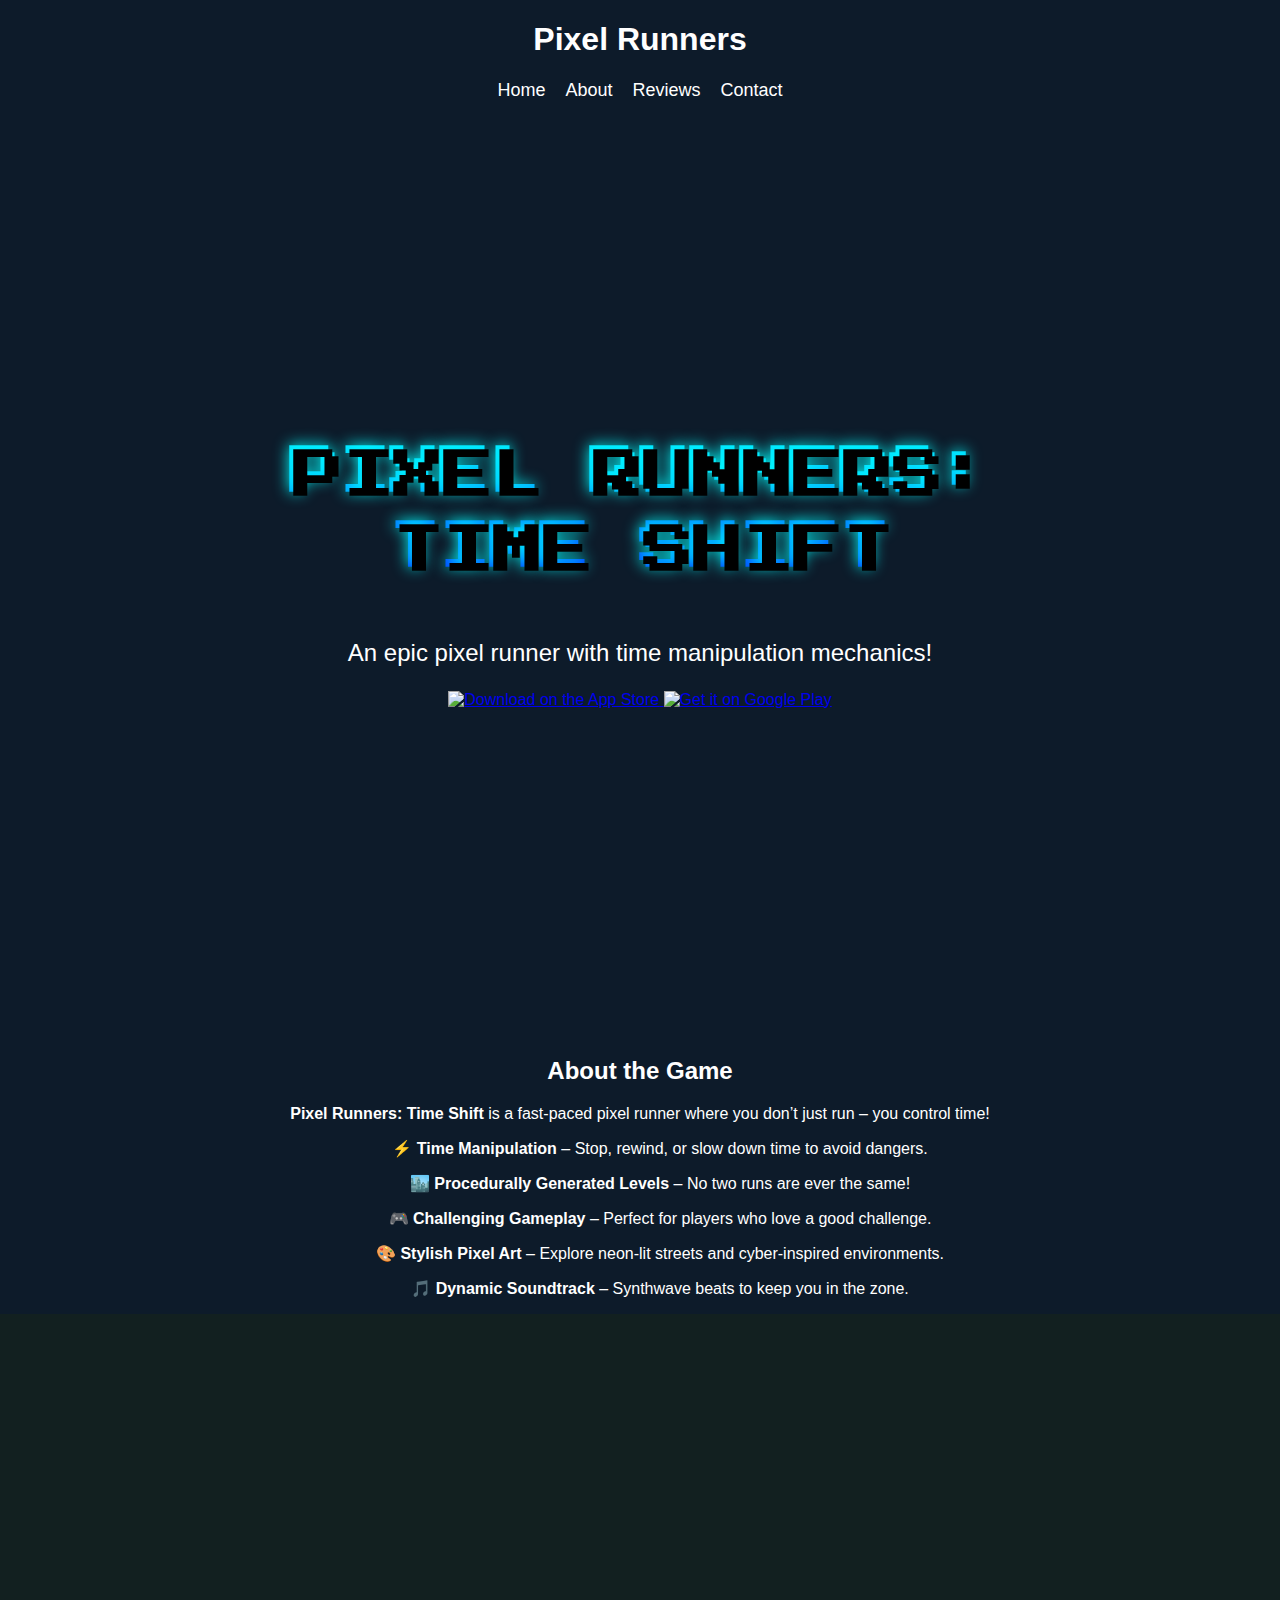
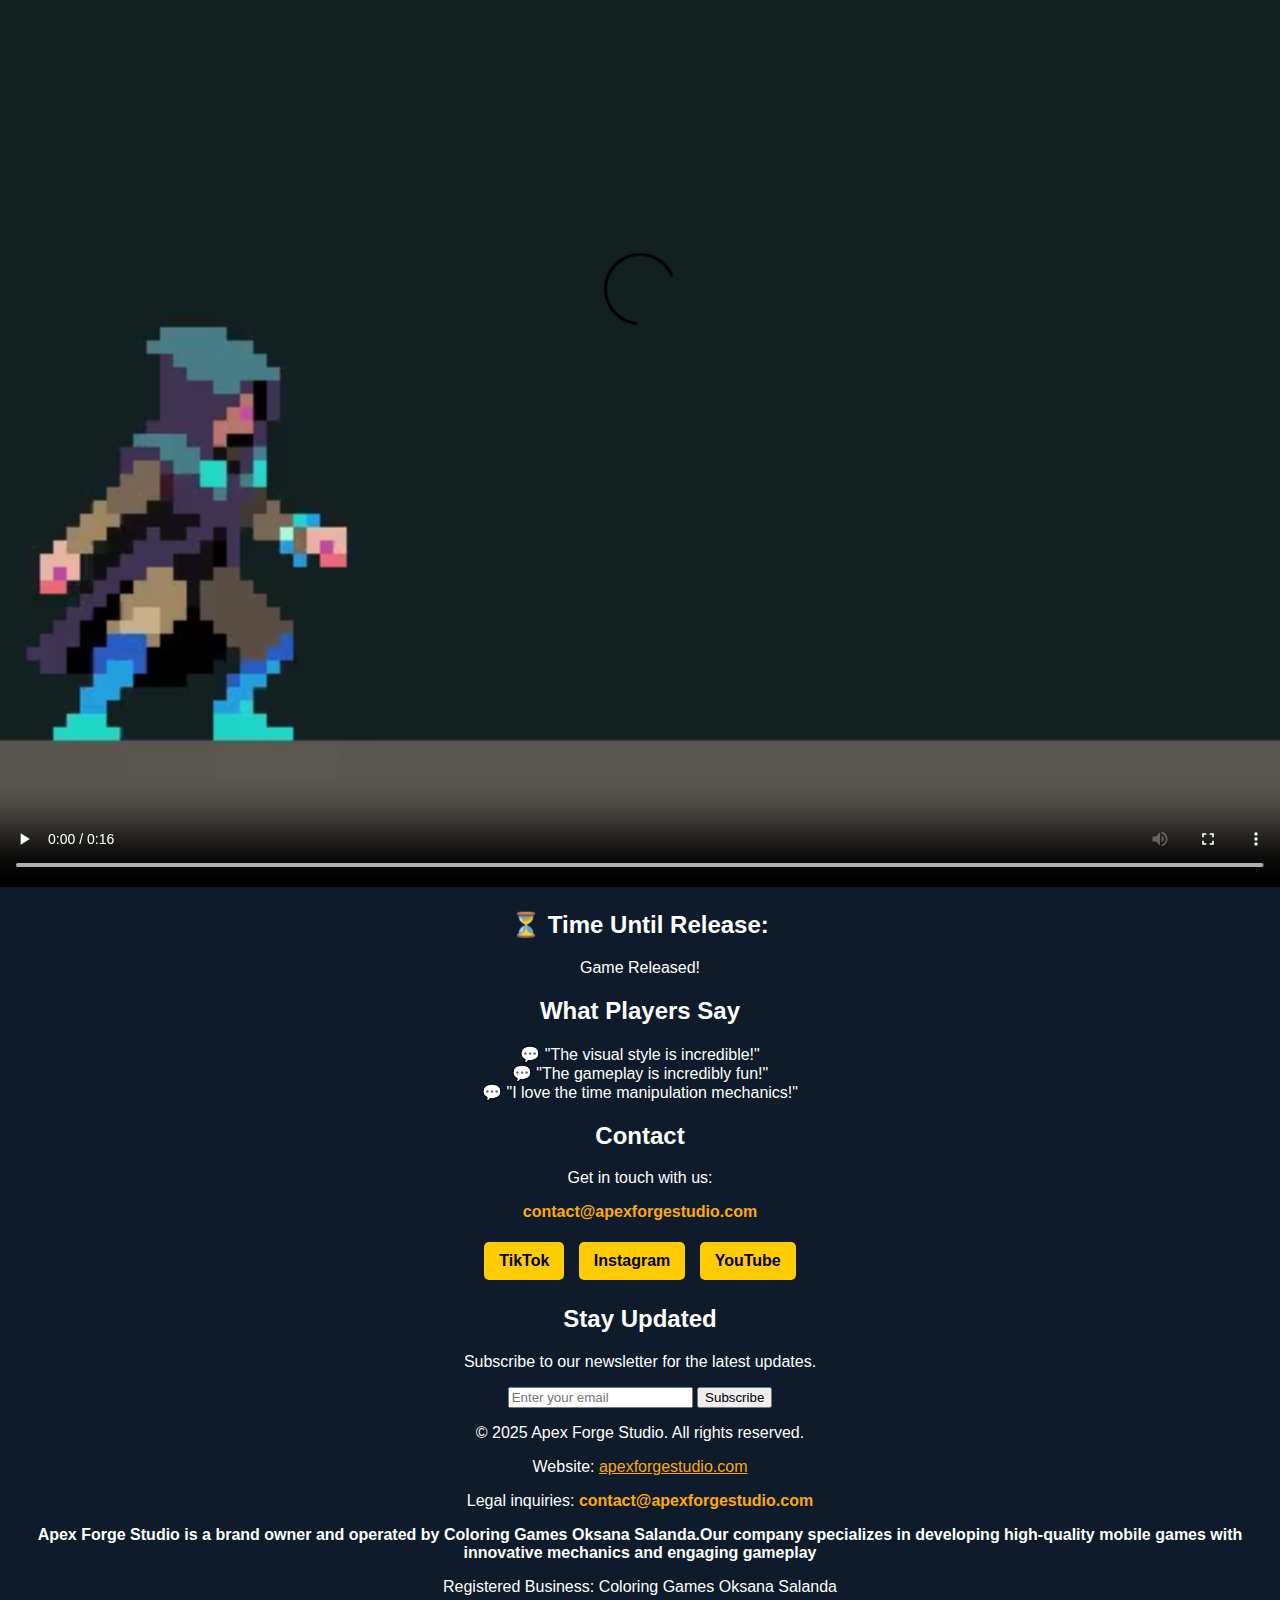
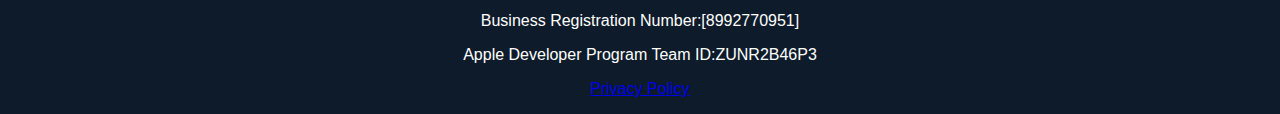
==== index.html @ 6f143d83 "Update index.html" ====
<!DOCTYPE html>
<html lang="en">
<head>
    <meta charset="UTF-8">
    <meta name="viewport" content="width=device-width, initial-scale=1.0">
    <title>Pixel Runners: Time Shift</title>
    <link rel="stylesheet" href="Styles.css">
    <link href="https://fonts.googleapis.com/css2?family=Press+Start+2P&display=swap" rel="stylesheet">
</head>
<body>

<header>
    <h1 class="logo">Pixel Runners</h1>
    <nav>
        <ul class="nav-links">
            <li><a href="#home">Home</a></li>
            <li><a href="#about">About</a></li>
            <li><a href="#reviews">Reviews</a></li>
            <li><a href="#contact">Contact</a></li>
        </ul>
    </nav>
</header>

<section class="hero-section">
    <h1 class="game-title">PIXEL RUNNERS: <br> TIME SHIFT</h1>
    <p class="game-subtitle">An epic pixel runner with time manipulation mechanics!</p>
<div class="store-buttons">
    <a href="https://apps.apple.com/app/idXXXXXXXX" target="_blank">
        <img src="Download_on_the_App_Store_Badge_US-UK_RGB_blk_092917_2.svg" 
             alt="Download on the App Store" width="150">
    </a>
    <a href="https://play.google.com/store/apps/details?id=your.app.id" target="_blank">
        <img src="GetItOnGooglePlay_Badge_Web.png" 
             alt="Get it on Google Play" width="150">
    </a>
</div>
</section>
<!-- 📌 Інформація про гру -->
<section id="about">
    <h2>About the Game</h2>
    <p><strong>Pixel Runners: Time Shift</strong> is a fast-paced pixel runner where you don’t just run – you control time!</p>
  
    <ul>
        <p>⚡ <strong>Time Manipulation</strong> – Stop, rewind, or slow down time to avoid dangers.</li>
        <p>🏙️ <strong>Procedurally Generated Levels</strong> – No two runs are ever the same!</li>
        <p>🎮 <strong>Challenging Gameplay</strong> – Perfect for players who love a good challenge.</li>
        <p>🎨 <strong>Stylish Pixel Art</strong> – Explore neon-lit streets and cyber-inspired environments.</li>
        <p>🎵 <strong>Dynamic Soundtrack</strong> – Synthwave beats to keep you in the zone.</li>
    </ul>
      <video controls width="100%">
        <source src="pixel_runners_promo.mp4" type="video/mp4">
        Your browser does not support the video tag.
    </video>
</section>

<!-- ⏳ Зворотний відлік -->
<section>
    <h2>⏳ Time Until Release:</h2>
    <div id="countdown" class="countdown-container"></div>
</section>

<section class="reviews">
    <h2>What Players Say</h2>

    <div class="review-box">💬 "The visual style is incredible!"</div>
    <div class="review-box">💬 "The gameplay is incredibly fun!"</div>
    <div class="review-box">💬 "I love the time manipulation mechanics!"</div>
</section>
    <!-- 📌 Контакти -->
<section id="contact">
    <h2>Contact</h2>
    <p>Get in touch with us:</p>
    <p><a href="mailto:contact@apexforgestudio.com">contact@apexforgestudio.com</a></p>
    <div class="social-links">
        <a href="https://www.tiktok.com/@pixelrunners_off?_t=ZN-8uNTv26igWk&_r=1">TikTok</a>
        <a href="https://www.instagram.com/pixelrunners_official?igsh=MW1kMzYwYmx1ajY4ZQ%3D%3D&utm_source=qr">Instagram</a>
        <a href="https://youtube.com/@pixelrunners_official?si=_LK61Wh_b0GV4EvM">YouTube</a>
    </div>
</section>

<!-- 📩 Підписка на новини -->
<section id="subscribe">
    <h2>Stay Updated</h2>
    <p>Subscribe to our newsletter for the latest updates.</p>
    <div class="subscribe-form">
        <input type="email" placeholder="Enter your email">
        <button>Subscribe</button>
    </div>
</section>
<footer>
    <p>© 2025 Apex Forge Studio. All rights reserved.</p>
    <p>Website: <a href="https://apexforgestudio.com">apexforgestudio.com</a></p>
    <p>Legal inquiries: <a href="mailto:contact@apexforgestudio.com">contact@apexforgestudio.com</a></p>
    <p><strong>Apex Forge Studio is a brand owner and operated by Coloring Games Oksana Salanda.Our company specializes in developing high-quality mobile games with innovative mechanics and engaging gameplay </strong></p>
    <p>Registered Business: Coloring Games Oksana Salanda</p>
    <p>Business Registration Number:[8992770951]</p>
    <p>Apple Developer Program Team ID:ZUNR2B46P3</p>
    <p><a href=./privacy-policy.html.">Privacy Policy</a></p>
</footer>
<script>
    function updateCountdown() {
        const releaseDate = new Date("2025-06-01T00:00:00").getTime();
        const now = new Date().getTime();
        const timeLeft = releaseDate - now;

        if (timeLeft < 0) {
            document.getElementById("countdown").innerHTML = "Game Released!";
            return;
        }

        const days = Math.floor(timeLeft / (1000 * 60 * 60 * 24));
        const hours = Math.floor((timeLeft % (1000 * 60 * 60 * 24)) / (1000 * 60 * 60));
        const minutes = Math.floor((timeLeft % (1000 * 60 * 60)) / (1000 * 60));
        const seconds = Math.floor((timeLeft % (1000 * 60)) / 1000);

        document.getElementById("countdown").innerHTML =
            `${days} days ${hours} hrs ${minutes} min ${seconds} sec`;
    }

    setInterval(updateCountdown, 1000);
    updateCountdown();
</script>

</body>
</html>
---- Styles.css ----
/* 📌 Основні стилі */
body {
    font-family: Arial, sans-serif;
    background: #0D1B2A; /* Темно-синій */;
    background-attachment: fixed;
    color: white;
    text-align: center;
    margin: 0;
    padding: 0;
}
a[href^="mailto"] {
    color: #FFD700 !important; /* Золотий колір */
    text-decoration: none; /* Прибирає підкреслення */
    font-weight: bold; /* Робить текст жирним */
}
a[href*="apexforgestudio.com"] {
    color: #ffaa00 !important;
}

a[href*="apexforgestudio.com"]:hover {
    color: #ffcc00 !important;
}
a[href^="mailto"]:hover {
    color: #FFA500; /* Трохи темніший золотий при наведенні */
}
/* Навігація */
.nav-links {
    list-style: none;
    display: flex;
    justify-content: center;
    gap: 20px;
    padding: 0;
}

.nav-links a {
    text-decoration: none;
    color: white;
    font-size: 18px;
}

.nav-links a:hover {
    color: #ffcc00;
}
.social-links a {
    display: inline-block;
    background: #ffcc00; /* Жовтий фон (можна змінити на інший колір) */
    color: black !important; /* Чорний текст */
    font-weight: bold;
    padding: 10px 15px;
    border-radius: 5px; /* Закруглені кути */
    text-decoration: none;
    margin: 5px;
    transition: 0.3s ease-in-out;
}

.social-links a:hover {
    background: #ffaa00; /* Темніший жовтий при наведенні */
    transform: scale(1.1); /* Легке збільшення */
}
/* 📌 Стилі секції героя */
.hero-section {
    height: 100vh;
    display: flex;
    flex-direction: column;
    justify-content: center;
    align-items: center;
    text-align: center;
    background: #0D1B2A; /* Темно-синій колір */
    padding: 10px;
}
.game-subtitle {
    font-size: 24px; /* Збільште, якщо потрібно */
    text-align: center;
    color: white; /* Якщо потрібно */
    margin-top: 10px; /* Додайте відступ, якщо треба */
}
.game-title {
    font-family: 'Press Start 2P', cursive;
    font-size: 50px;
    line-height: 1.5;
    text-transform: uppercase;
    text-align: center;

    background: linear-gradient(to bottom, #00FFFF, #0000FF); /* Градієнт */
    background-clip: text;
    -webkit-background-clip: text;
    -webkit-text-fill-color: transparent; /* Прозорий текст */
    color: #00FFFF; /* Запасний колір */
    
    text-shadow: 
        4px 4px 0px #000000, /* Чорна тінь */
        0px 0px 15px #00FFFF; /* Блакитне світіння */

    display: inline-block;
    padding: 10px;
    margin-top: -20px;/*
}
    /* 📌 Кнопки */
.button-container {
    display: flex;
    justify-content: center;
    gap: 20px;
    margin-top: 20px;
}
.store-buttons {
    display: flex;
    justify-content: center;
    gap: 15px; /* Відстань між кнопками */
    margin-top: 20px;
}

.store-buttons a img {
    transition: transform 0.3s ease-in-out;
}

.store-buttons a img:hover {
    transform: scale(1.1); /* Легке збільшення при наведенні */
}
.button {
    display: inline-block;
    padding: 15px 30px;
    font-size: 16px;
    font-family: 'Press Start 2P', cursive;
    text-align: center;
    border: 3px solid white;
    text-transform: uppercase;
    transition: 0.3s;
    border-radius: 8px; /* Закруглені кути */
    box-shadow: 0px 4px 10px rgba(255, 255, 255, 0.2); /* Тінь */
}

.app-store {
    background: black;
    color: white;
}

.google-play {
    background: #1DB954; /* Зеленуватий Google Play */
    color: white;
}

.button:hover {
    background: #ffcc00;
    color: black;
    transform: scale(1.05); /* Легке збільшення */
}

.reviews {
    display: flex;
    flex-wrap: wrap; /* Дозволяє переносити відгуки на новий рядок */
    justify-content: left;
    gap: 20px; /* Відстань між відгуками */
    padding: 40px 20px;
}

.review-box {
    display: flex !important; /* 🔹 Вирівнюємо іконку та текст у рядок */
    background: #222;
    color: white;
    padding: 15px;
    border-radius: 10px;
    width: 45%; /* Дві колонки */
    min-width: 250px;
    text-align: left !important; /* 🔹 Вирівнюємо текст ліворуч */
    font-size: 18px;
    box-shadow: 0px 4px 10px rgba(255, 255, 255, 0.1);
}
.review-box::before {
    content: "💬" !important; /* 🔹 Іконка чату */
    margin-right: 8px !important; /* 🔹 Відступ від тексту */
    display: inline-block !important;
    font-size: 20px !important; /* 🔹 Збільшуємо іконку */
}
/* 📩 Форма підписки */
.subscribe-form {
    text-align: center;
    margin-bottom: 40px;
}

.subscribe-form input {
    padding: 10px;
    width: 250px;
    border: 2px solid white;
    border-radius: 5px;
    background: transparent;
    color: white;
}

.subscribe-form button {
    background: linear-gradient(45deg, #ffcc00, #ff9900);
    color: white;
    border: 2px solid white;
    padding: 10px 20px;
    border-radius: 5px;
    cursor: pointer;
}

/* 📌 Відео */
video {
    display: block;
    margin: 20px auto;
    border-radius: 10px;
    box-shadow: 0px 0px 15px rgba(255, 255, 255, 0.2);
}
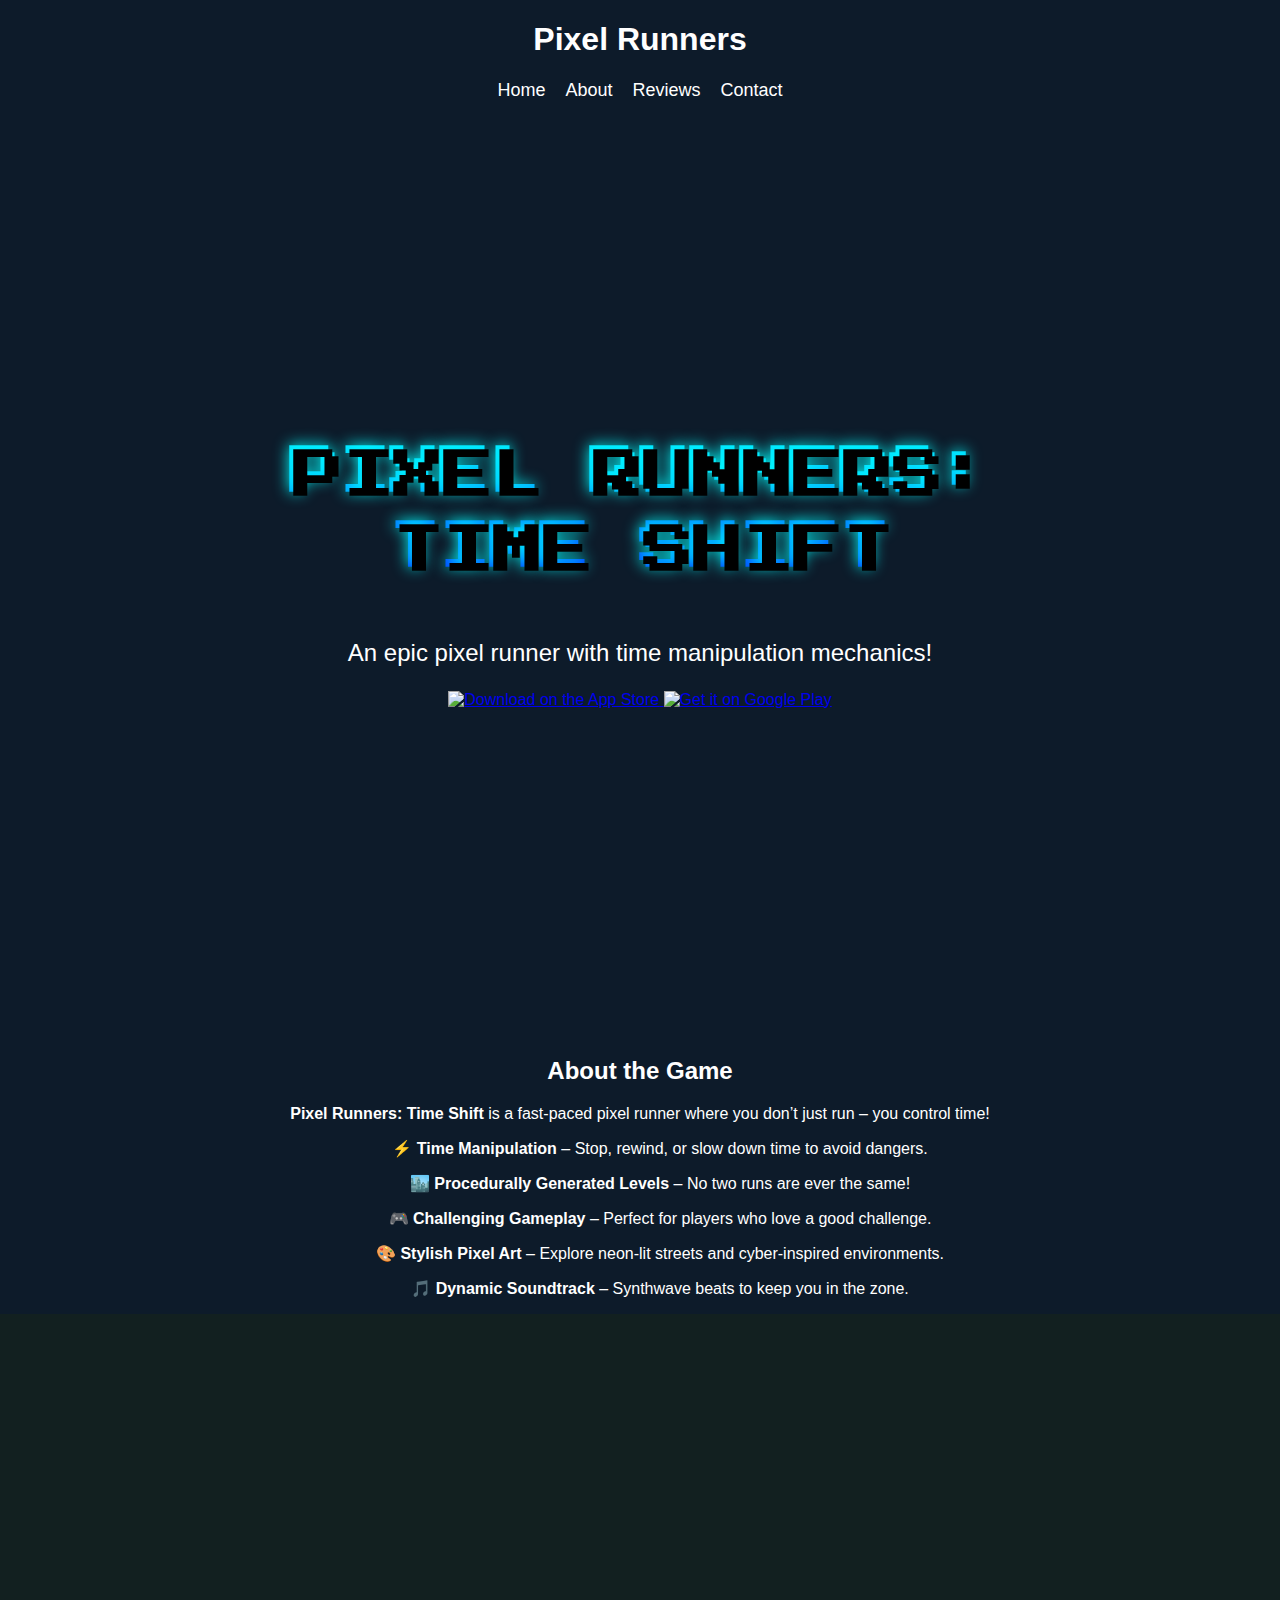
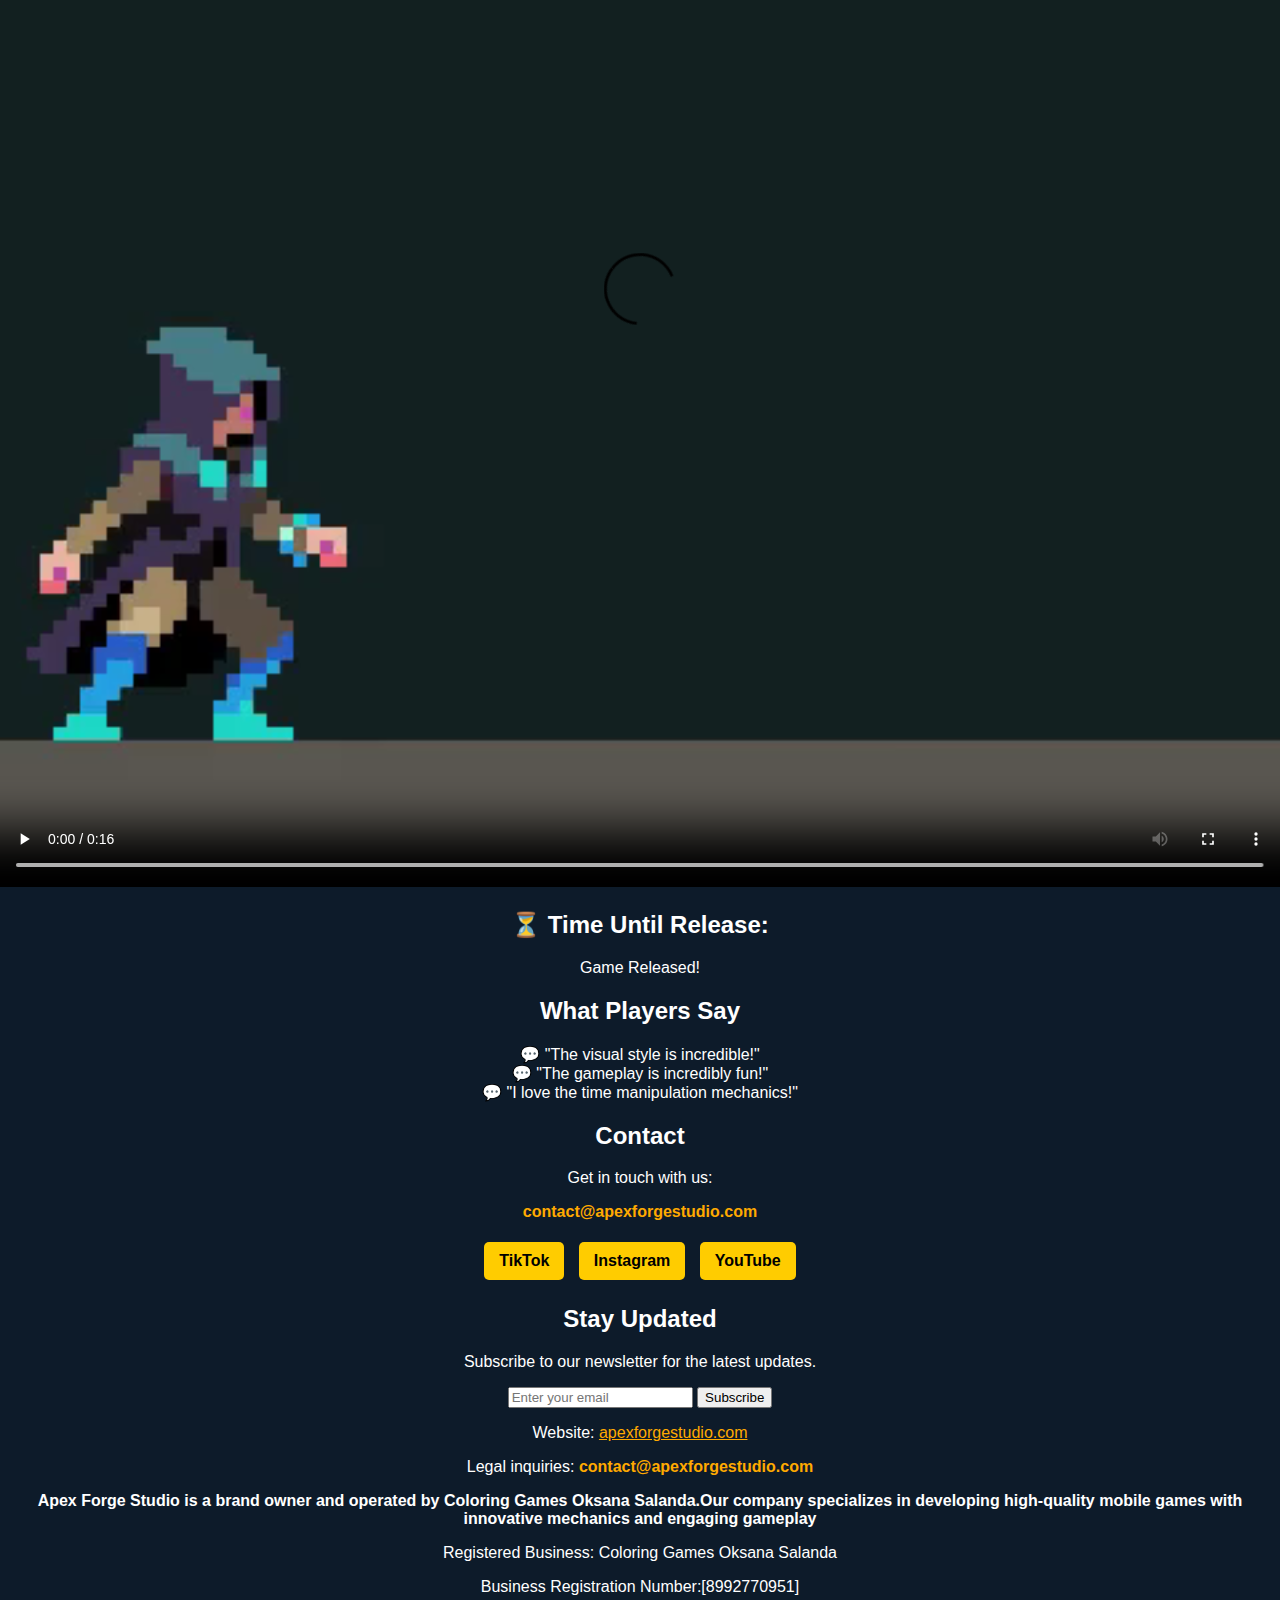
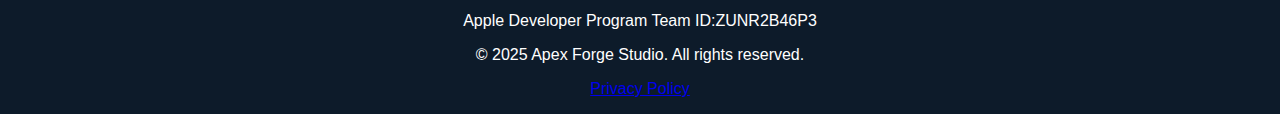
==== commit 281c898b: "Update index.html" ====
--- a/index.html
+++ b/index.html
@@ -88,14 +88,14 @@
     </div>
 </section>
 <footer>
-    <p>© 2025 Apex Forge Studio. All rights reserved.</p>
     <p>Website: <a href="https://apexforgestudio.com">apexforgestudio.com</a></p>
     <p>Legal inquiries: <a href="mailto:contact@apexforgestudio.com">contact@apexforgestudio.com</a></p>
     <p><strong>Apex Forge Studio is a brand owner and operated by Coloring Games Oksana Salanda.Our company specializes in developing high-quality mobile games with innovative mechanics and engaging gameplay </strong></p>
     <p>Registered Business: Coloring Games Oksana Salanda</p>
     <p>Business Registration Number:[8992770951]</p>
     <p>Apple Developer Program Team ID:ZUNR2B46P3</p>
-    <p><a href=./privacy-policy.html.">Privacy Policy</a></p>
+    <p>© 2025 Apex Forge Studio. All rights reserved.</p>
+    <p><a href="privacy-policy.html.">Privacy Policy</a></p>
 </footer>
 <script>
     function updateCountdown() {
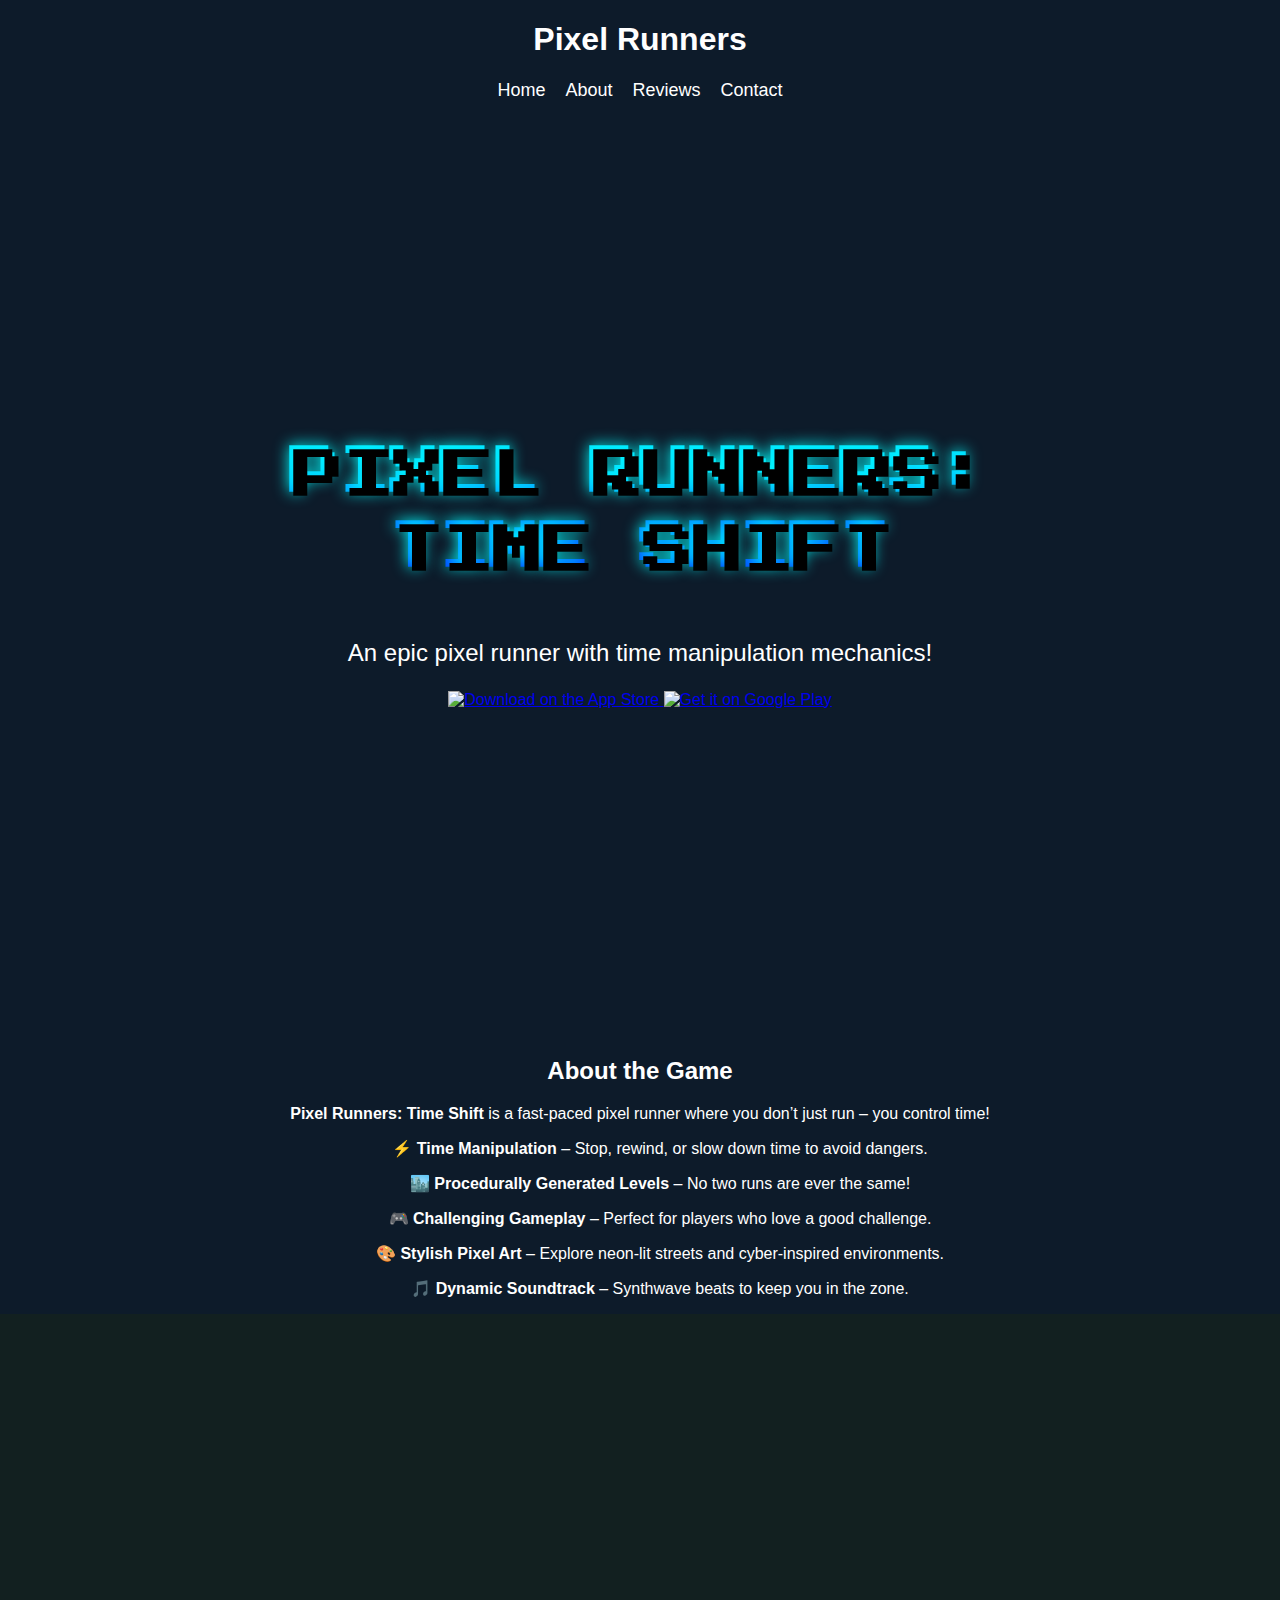
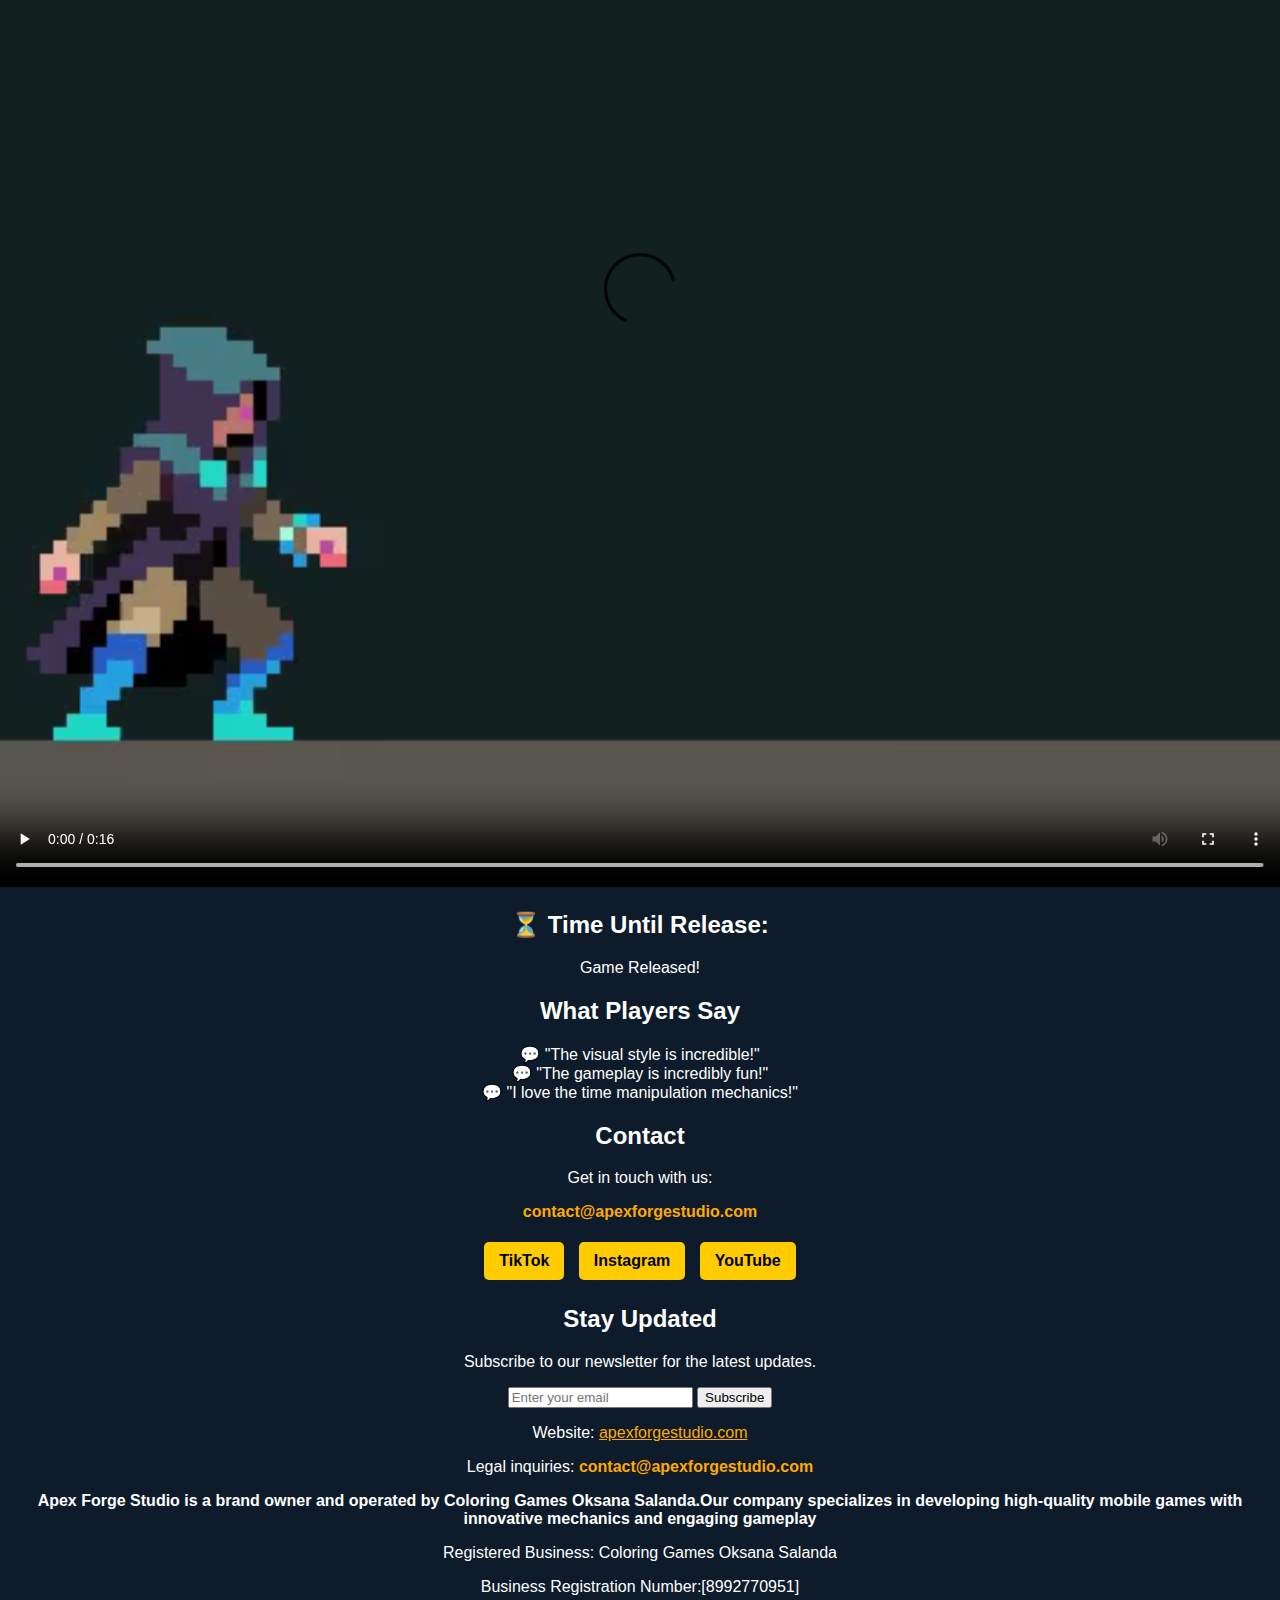
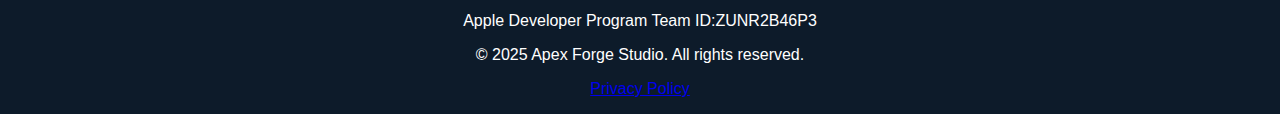
==== commit d6a15d04: "Update index.html" ====
--- a/index.html
+++ b/index.html
@@ -95,7 +95,7 @@
     <p>Business Registration Number:[8992770951]</p>
     <p>Apple Developer Program Team ID:ZUNR2B46P3</p>
     <p>© 2025 Apex Forge Studio. All rights reserved.</p>
-    <p><a href="privacy-policy.html.">Privacy Policy</a></p>
+    <p><a href="privacy-policy.html">Privacy Policy</a></p>
 </footer>
 <script>
     function updateCountdown() {
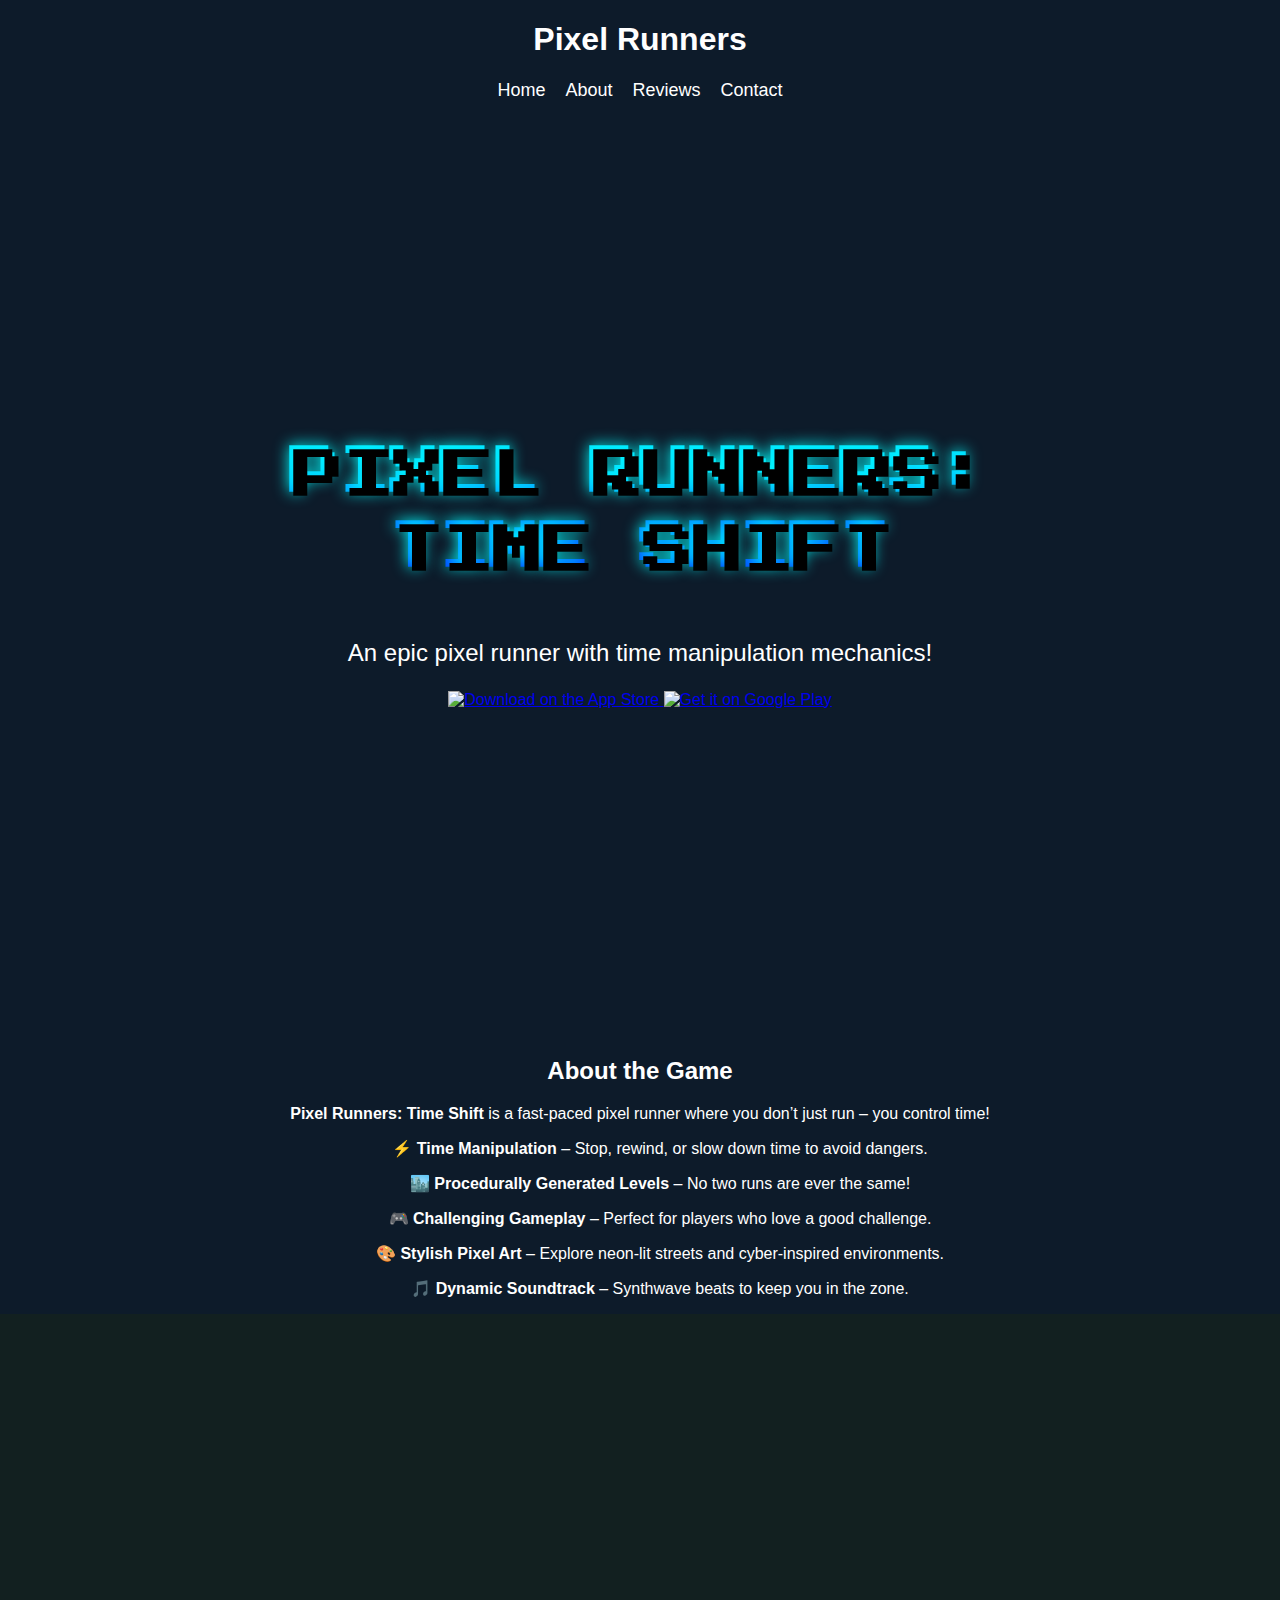
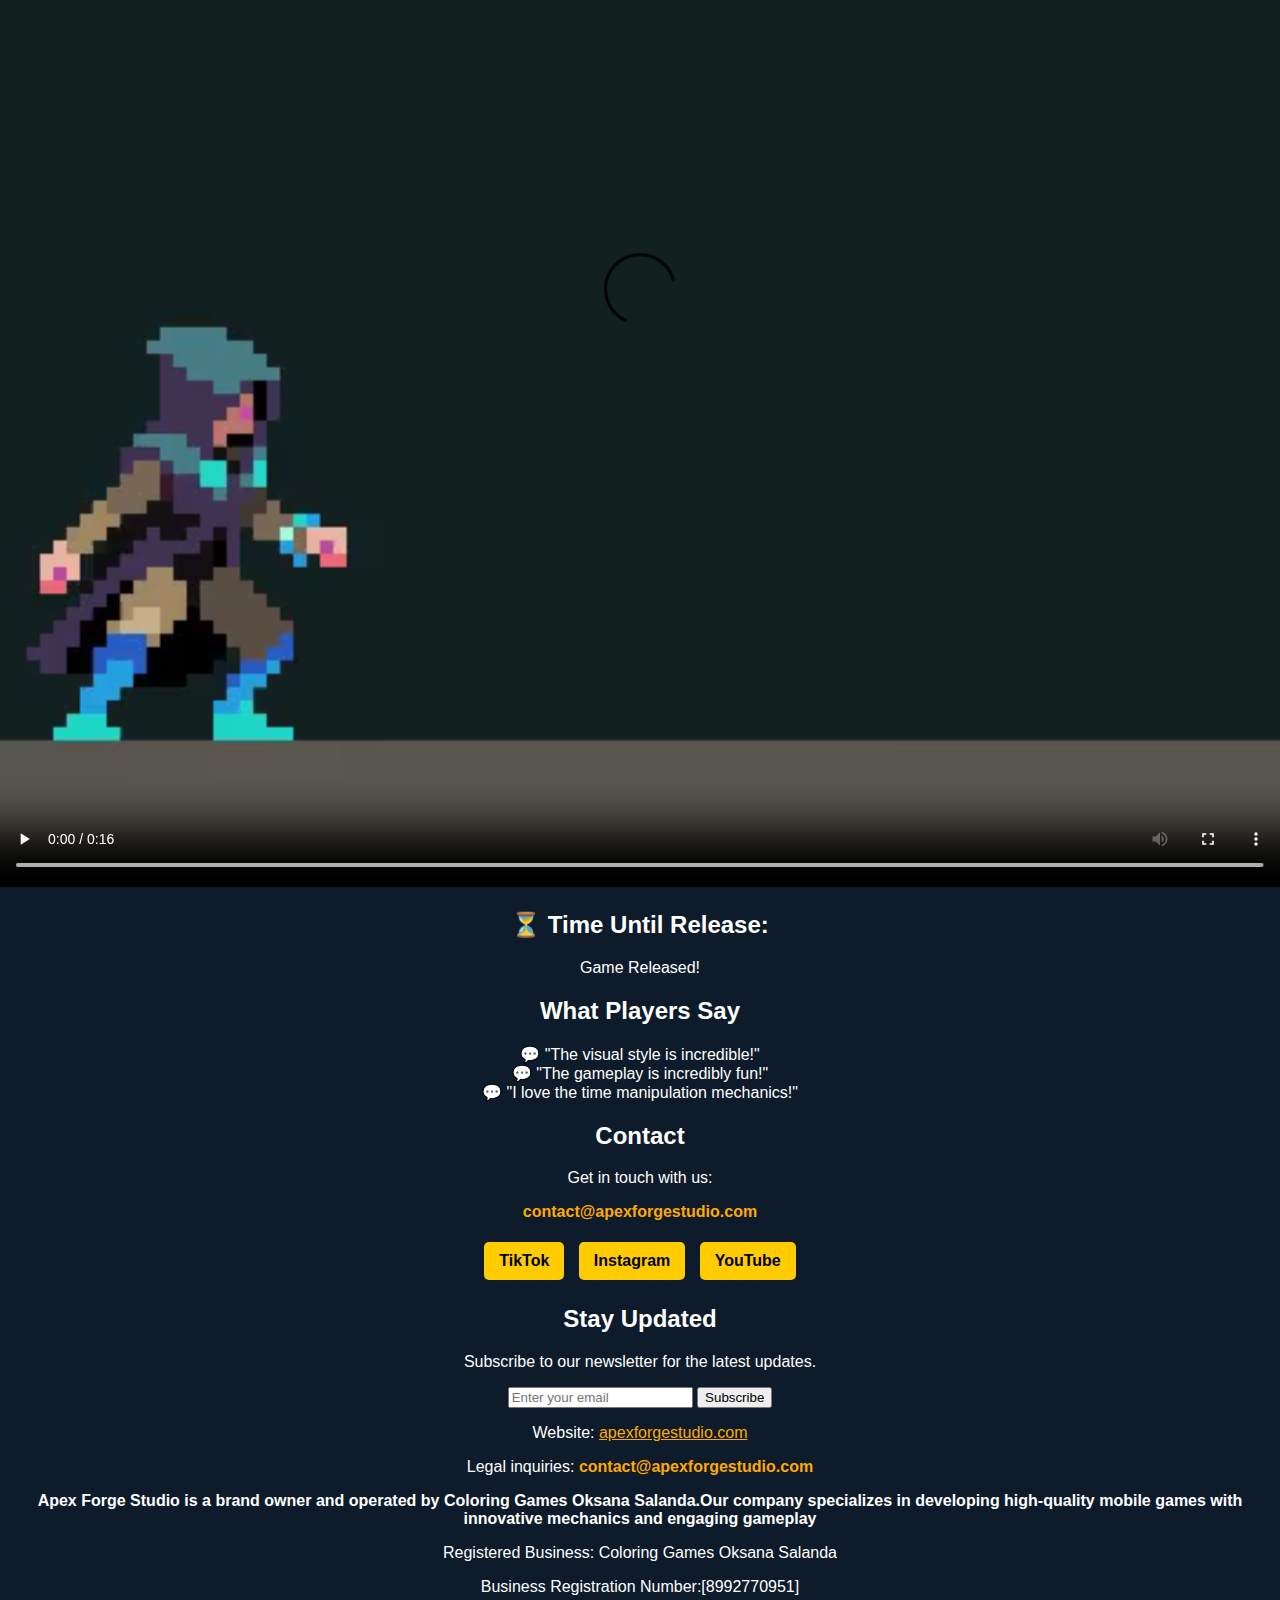
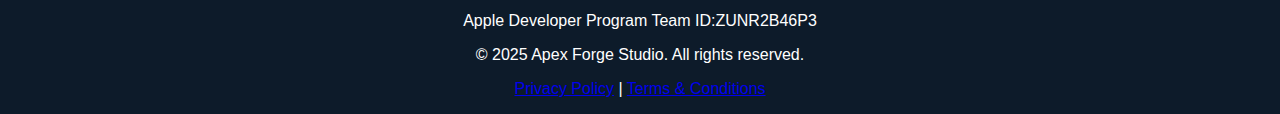
==== commit 2f3cd031: "Update index.html" ====
--- a/index.html
+++ b/index.html
@@ -95,7 +95,10 @@
     <p>Business Registration Number:[8992770951]</p>
     <p>Apple Developer Program Team ID:ZUNR2B46P3</p>
     <p>© 2025 Apex Forge Studio. All rights reserved.</p>
-    <p><a href="privacy-policy.html">Privacy Policy</a></p>
+<p>
+    <a href="privacy-policy.html">Privacy Policy</a> | 
+    <a href="terms-and-conditions.html">Terms & Conditions</a>
+</p>
 </footer>
 <script>
     function updateCountdown() {
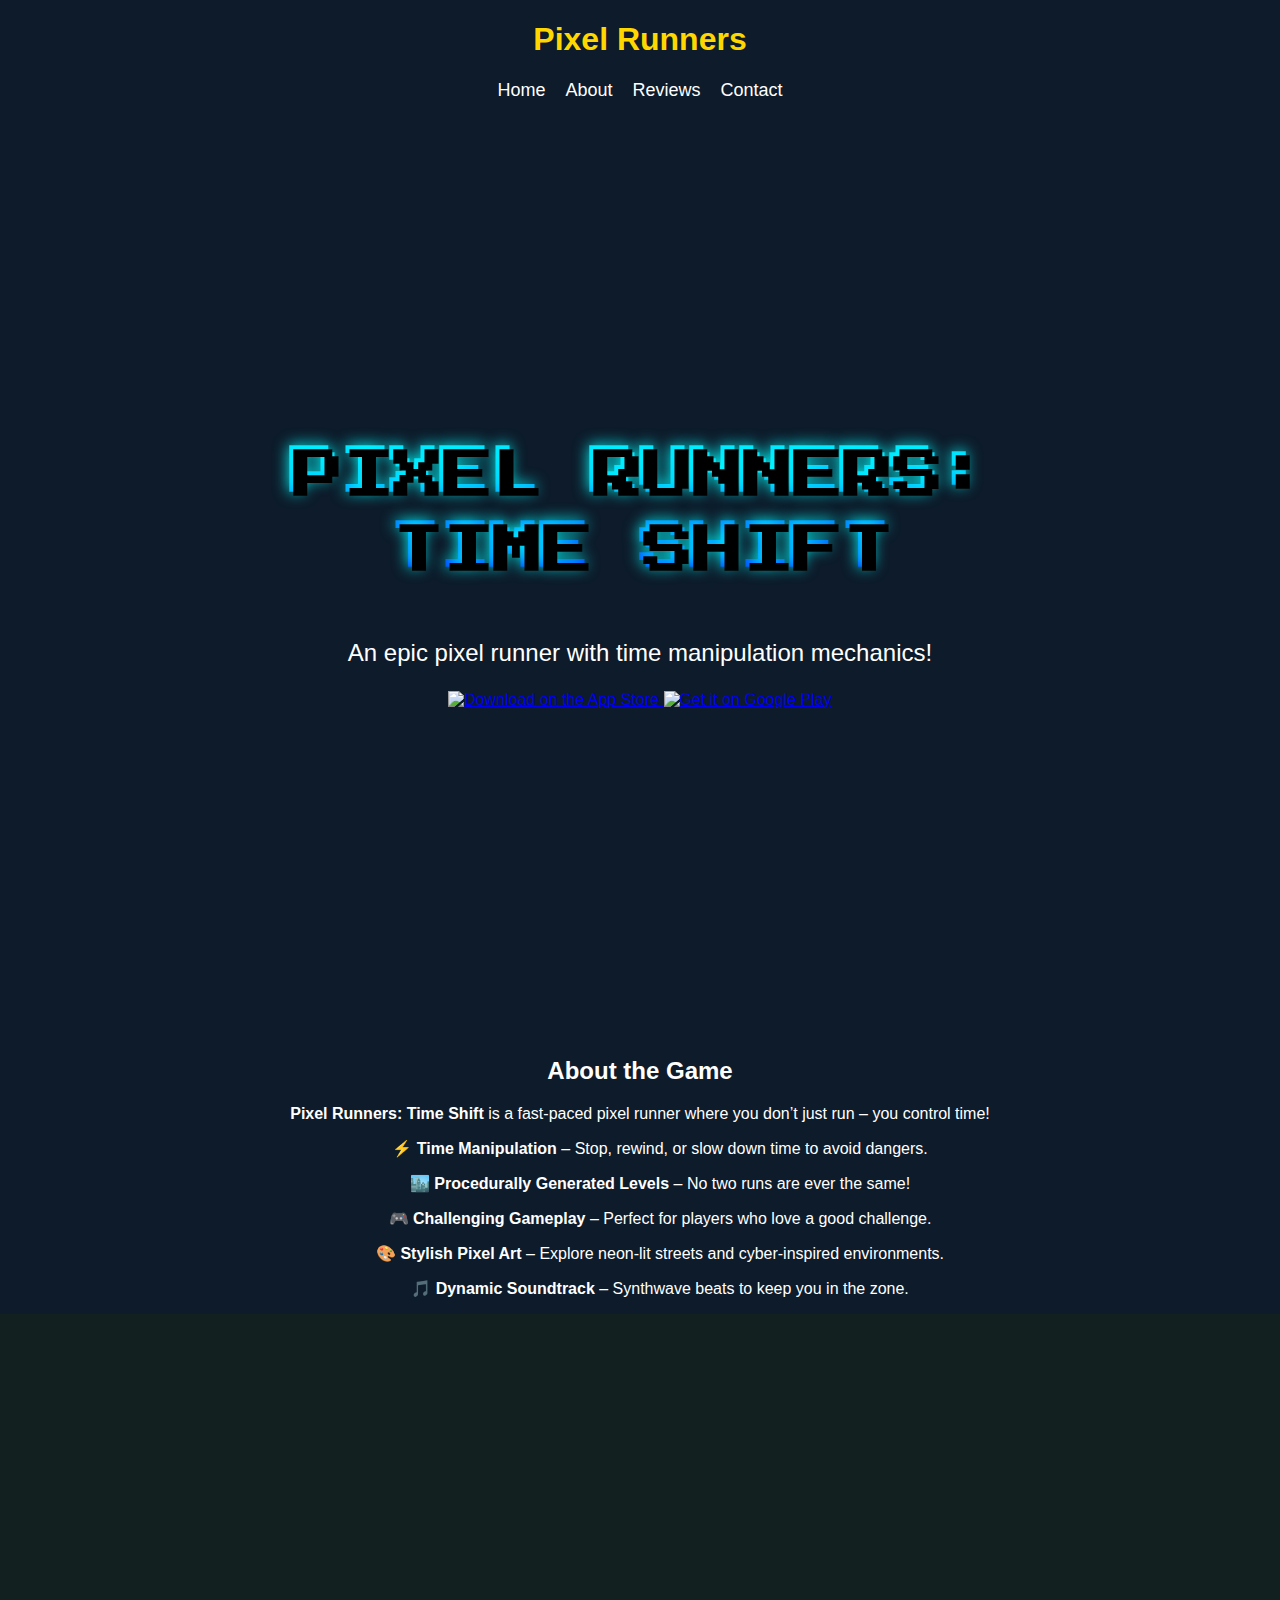
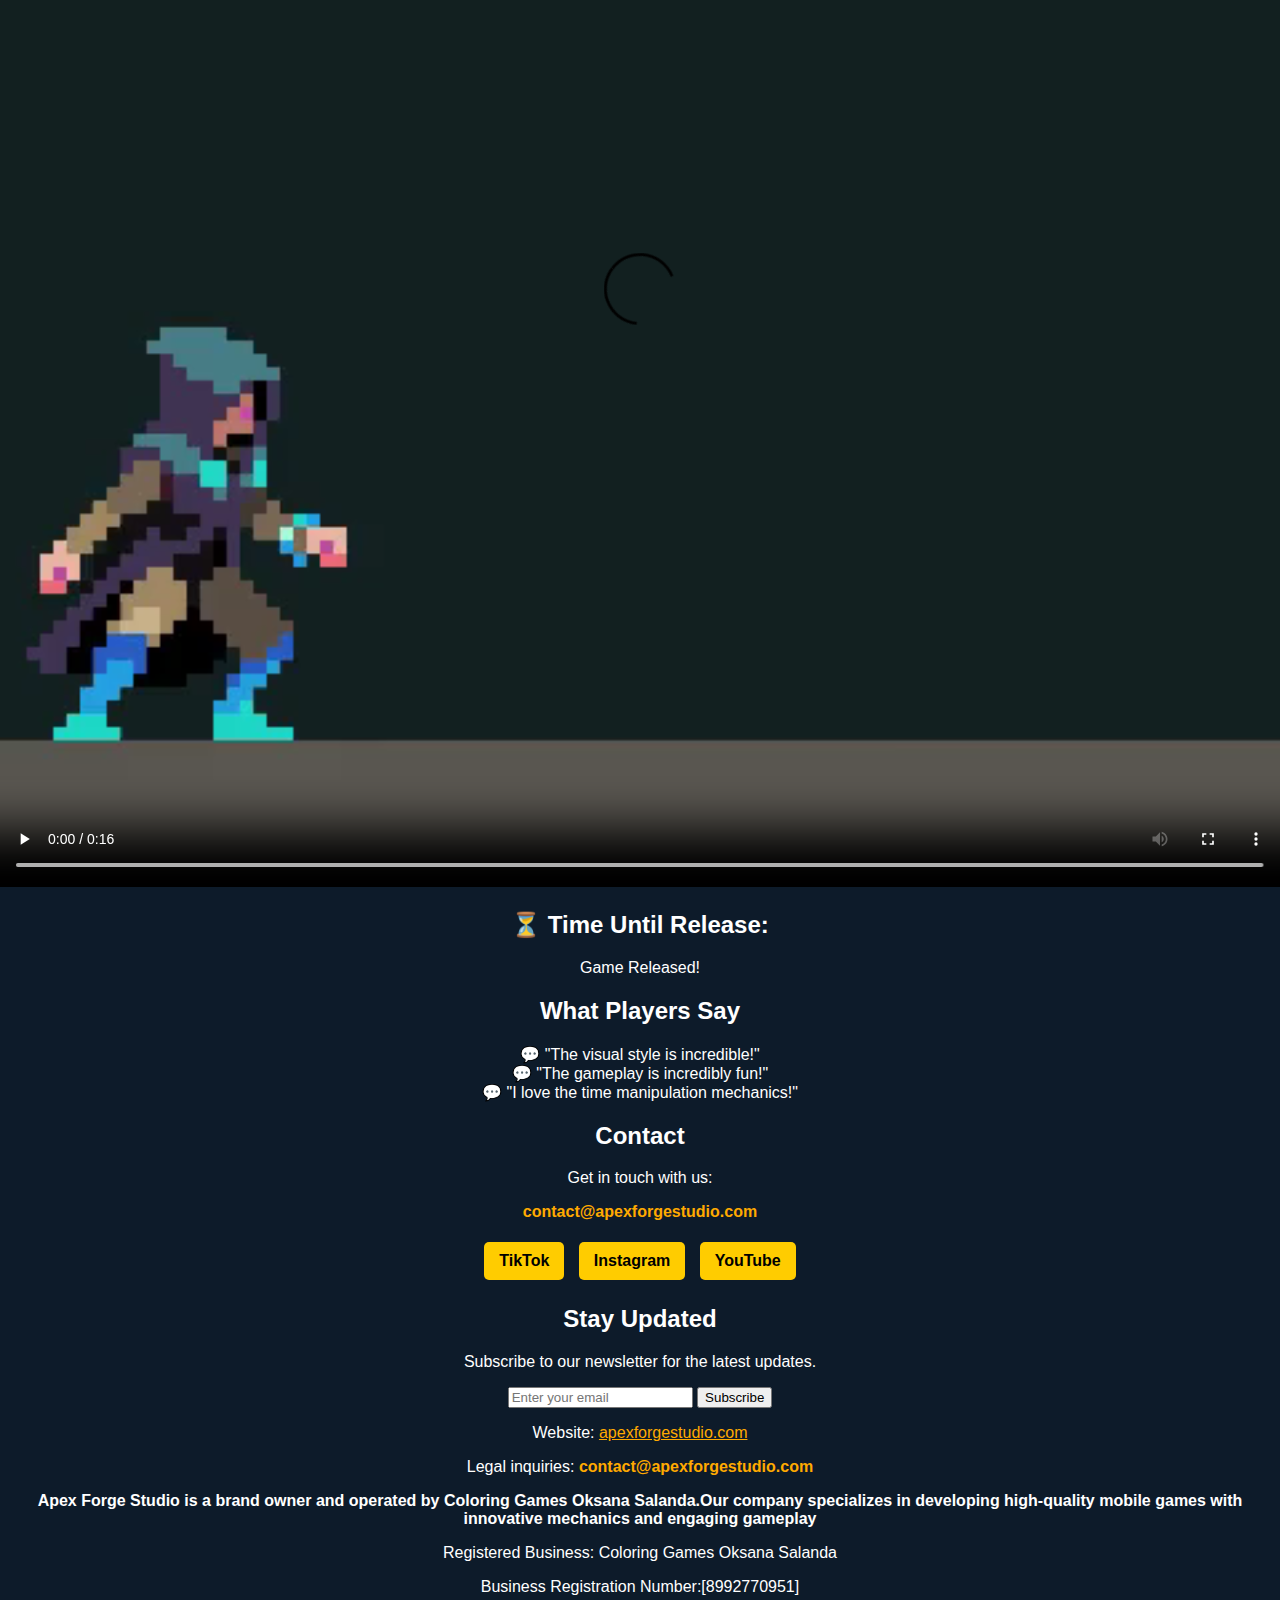
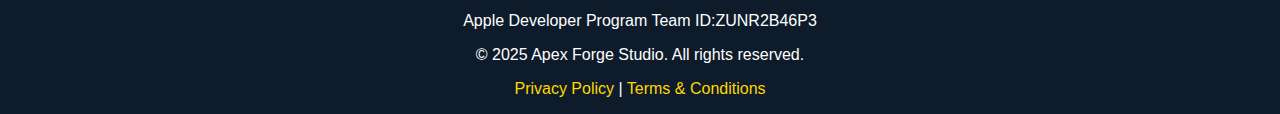
==== commit d6c53ce2: "Update index.html" ====
--- a/index.html
+++ b/index.html
@@ -1,6 +1,14 @@
 <!DOCTYPE html>
 <html lang="en">
-<head>
+<head> <!-- Google tag (gtag.js) -->
+<script async src="https://www.googletagmanager.com/gtag/js?id=G-H12BYWERMJ"></script>
+<script>
+  window.dataLayer = window.dataLayer || [];
+  function gtag(){dataLayer.push(arguments);}
+  gtag('js', new Date());
+
+  gtag('config', 'G-H12BYWERMJ');
+</script>
     <meta charset="UTF-8">
     <meta name="viewport" content="width=device-width, initial-scale=1.0">
     <title>Pixel Runners: Time Shift</title>
--- a/Styles.css
+++ b/Styles.css
@@ -8,6 +8,9 @@
     margin: 0;
     padding: 0;
 }
+.logo {
+    color: #FFD700 !important; /* Золотий колір */
+}
 a[href^="mailto"] {
     color: #FFD700 !important; /* Золотий колір */
     text-decoration: none; /* Прибирає підкреслення */
@@ -23,6 +26,26 @@
 a[href^="mailto"]:hover {
     color: #FFA500; /* Трохи темніший золотий при наведенні */
 }
+a[href*="privacy-policy.html"] {
+    color: #FFD700 !important; /* Золотий колір */
+    text-decoration: none; /* Без підкреслення, якщо потрібно */
+}
+
+a[href*="privacy-policy.html"]:hover {
+    color: #FFA500 !important; /* Помаранчевий при наведенні */
+    text-decoration: underline; /* Підкреслення при наведенні */
+}
+a[href*="terms-and-conditions.html"] {
+    color: #FFD700 !important; /* Золотий колір */
+    text-decoration: none !important; /* Прибрати підкреслення */
+}
+
+a[href*="terms-and-conditions.html"]:hover {
+    color: #FFA500 !important; /* Оранжевий при наведенні */
+    text-decoration: underline !important; /* Додати підкреслення */
+}
+
+
 /* Навігація */
 .nav-links {
     list-style: none;
@@ -202,3 +225,10 @@
     border-radius: 10px;
     box-shadow: 0px 0px 15px rgba(255, 255, 255, 0.2);
 }
+footer a {
+    color: #FFA500 !important; /* Яскравий оранжевий */
+    text-decoration: none !important; /* Заборона підкреслення */
+    font-weight: bold !important; /* Виділення */
+}
+
+
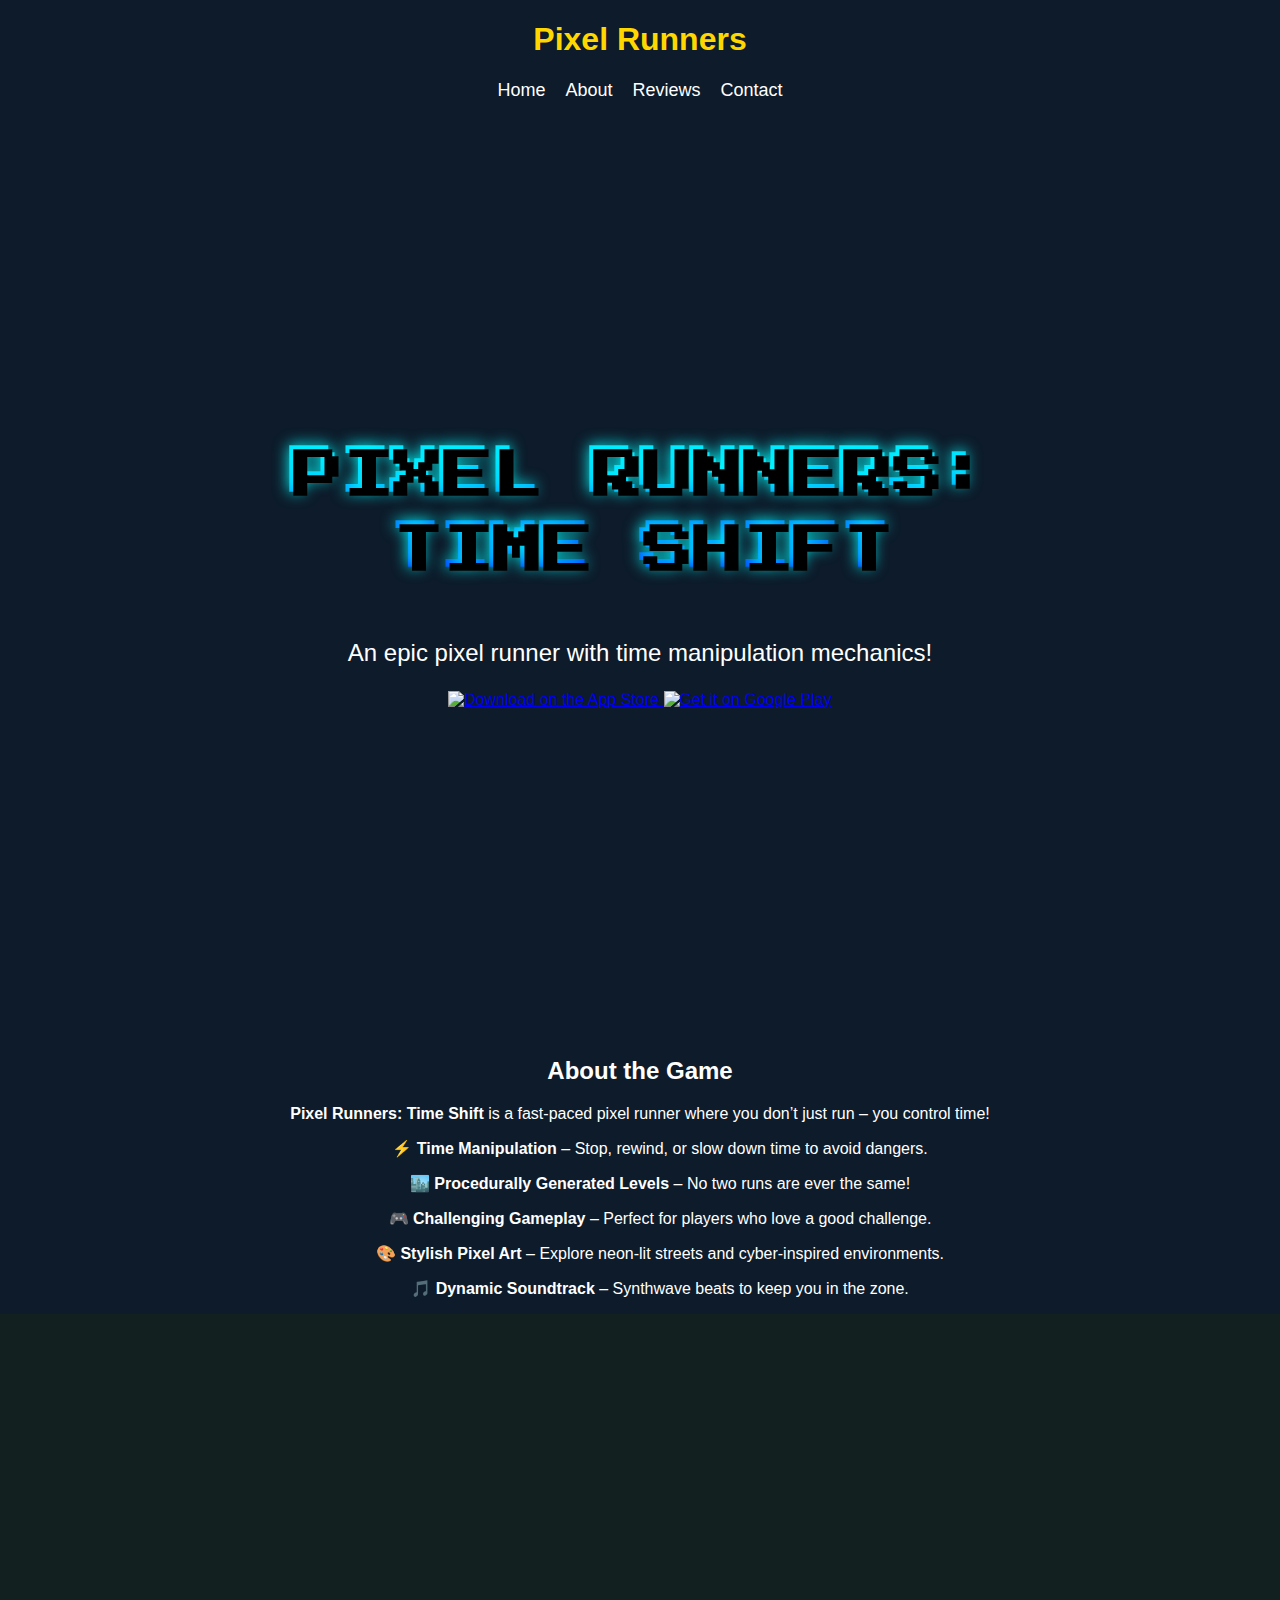
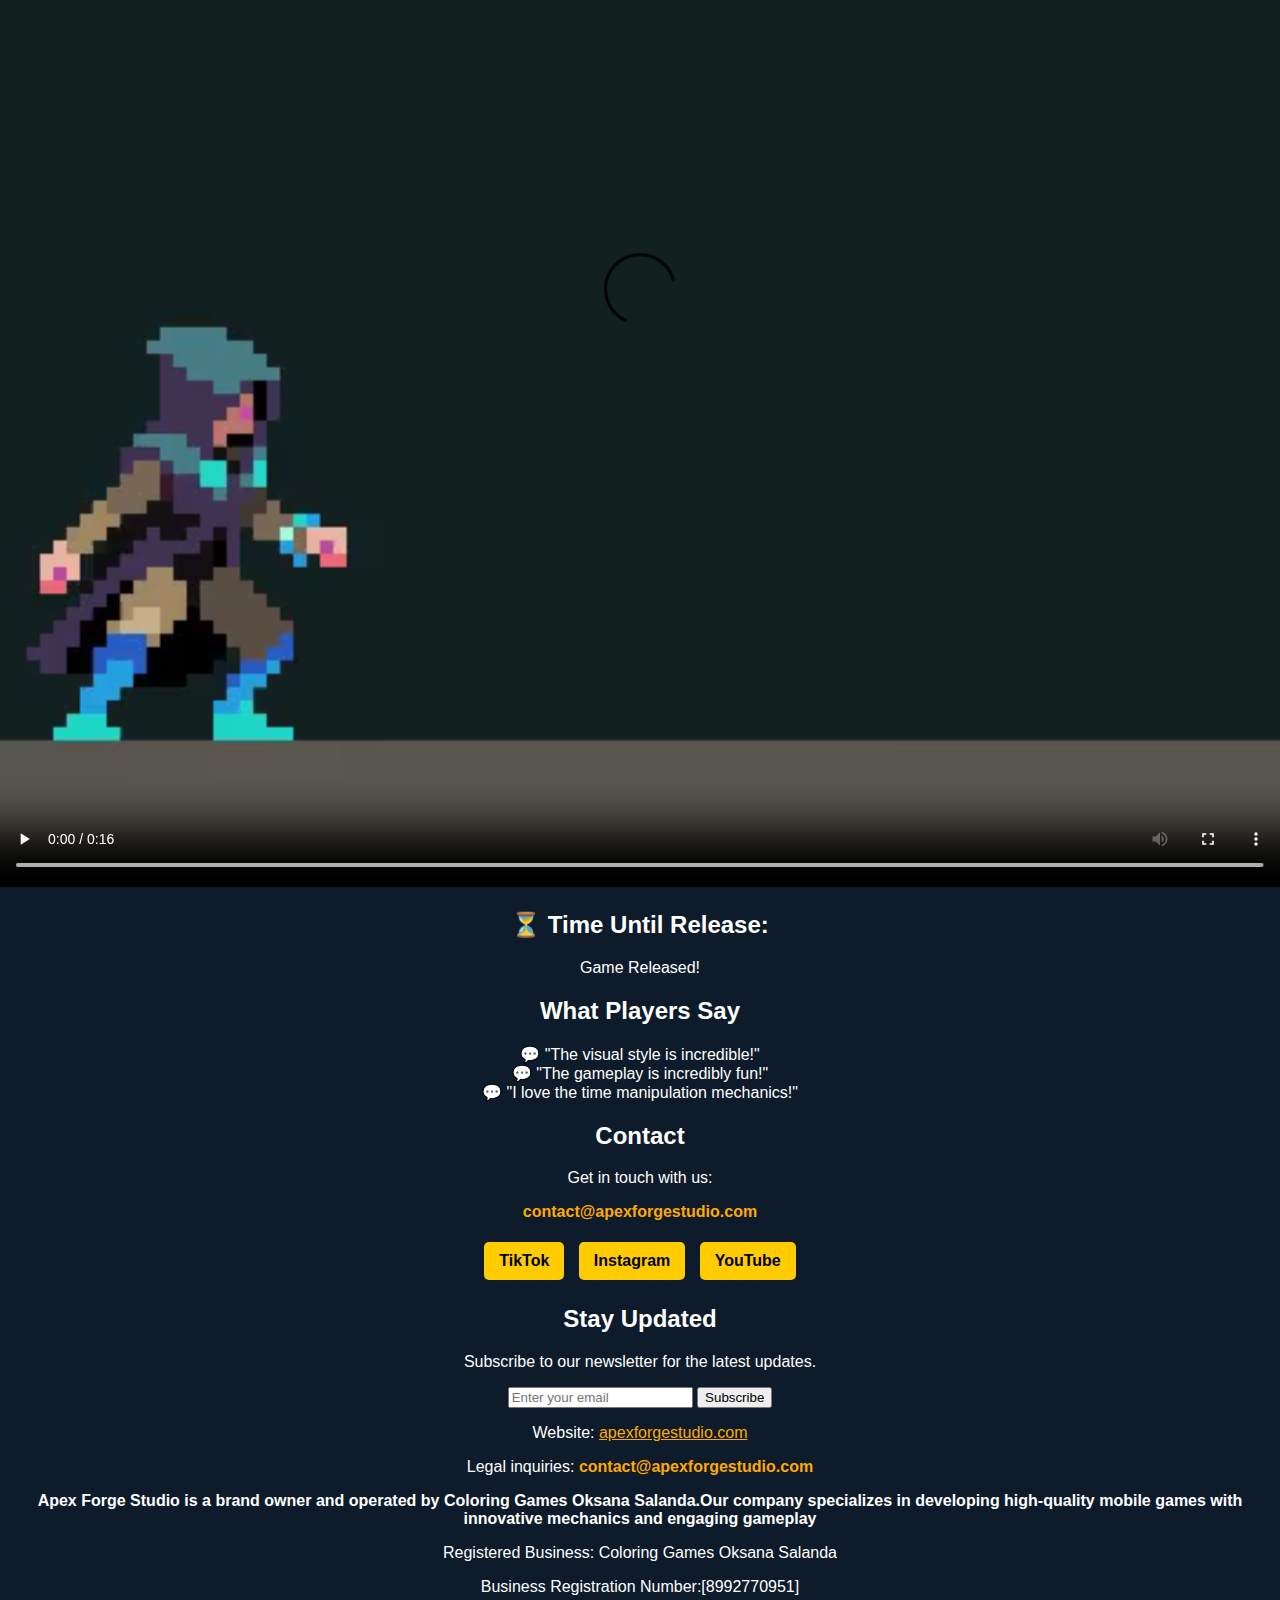
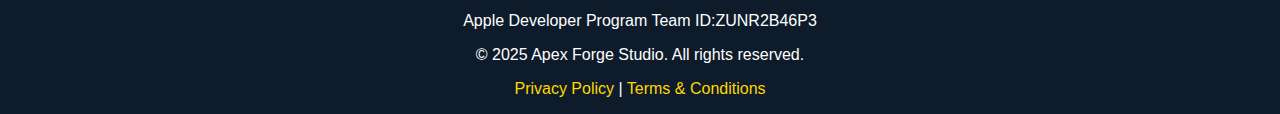
==== commit 2a251bf1: "Update index.html" ====
--- a/index.html
+++ b/index.html
@@ -3,12 +3,39 @@
 <head> <!-- Google tag (gtag.js) -->
 <script async src="https://www.googletagmanager.com/gtag/js?id=G-H12BYWERMJ"></script>
 <script>
-  window.dataLayer = window.dataLayer || [];
-  function gtag(){dataLayer.push(arguments);}
-  gtag('js', new Date());
+  <head>
+    <script>
+        window.dataLayer = window.dataLayer || [];
+        function gtag(){dataLayer.push(arguments);}
+        gtag('js', new Date());
+        gtag('config', 'G-H12BYWERMJ');
+    </script>
 
-  gtag('config', 'G-H12BYWERMJ');
-</script>
+    <meta charset="UTF-8">
+    <meta name="viewport" content="width=device-width, initial-scale=1.0">
+    <meta name="description" content="Pixel Runners: Time Shift - an endless runner game with time manipulation mechanics and a retro pixel art style.">
+    <meta name="keywords" content="endless runner, time manipulation, pixel art, mobile game, indie game">
+    <meta name="author" content="Apex Forge Studio">
+    <title>Pixel Runners: Time Shift - Game Page</title>
+
+    <!-- JSON-LD structured data for SEO -->
+    <script type="application/ld+json">
+        {
+            "@context": "http://schema.org",
+            "@type": "Game",
+            "name": "Pixel Runners: Time Shift",
+            "description": "An endless runner game with time manipulation mechanics and a retro pixel art style.",
+            "genre": "Endless Runner, Indie",
+            "gamePlatform": "Mobile",
+            "url": "https://apexforgestudio.com",
+            "image": "https://apexforgestudio.com/path_to_image.jpg",
+            "author": {
+                "@type": "Organization",
+                "name": "Apex Forge Studio"
+            }
+        }
+    </script>
+</head>
     <meta charset="UTF-8">
     <meta name="viewport" content="width=device-width, initial-scale=1.0">
     <title>Pixel Runners: Time Shift</title>
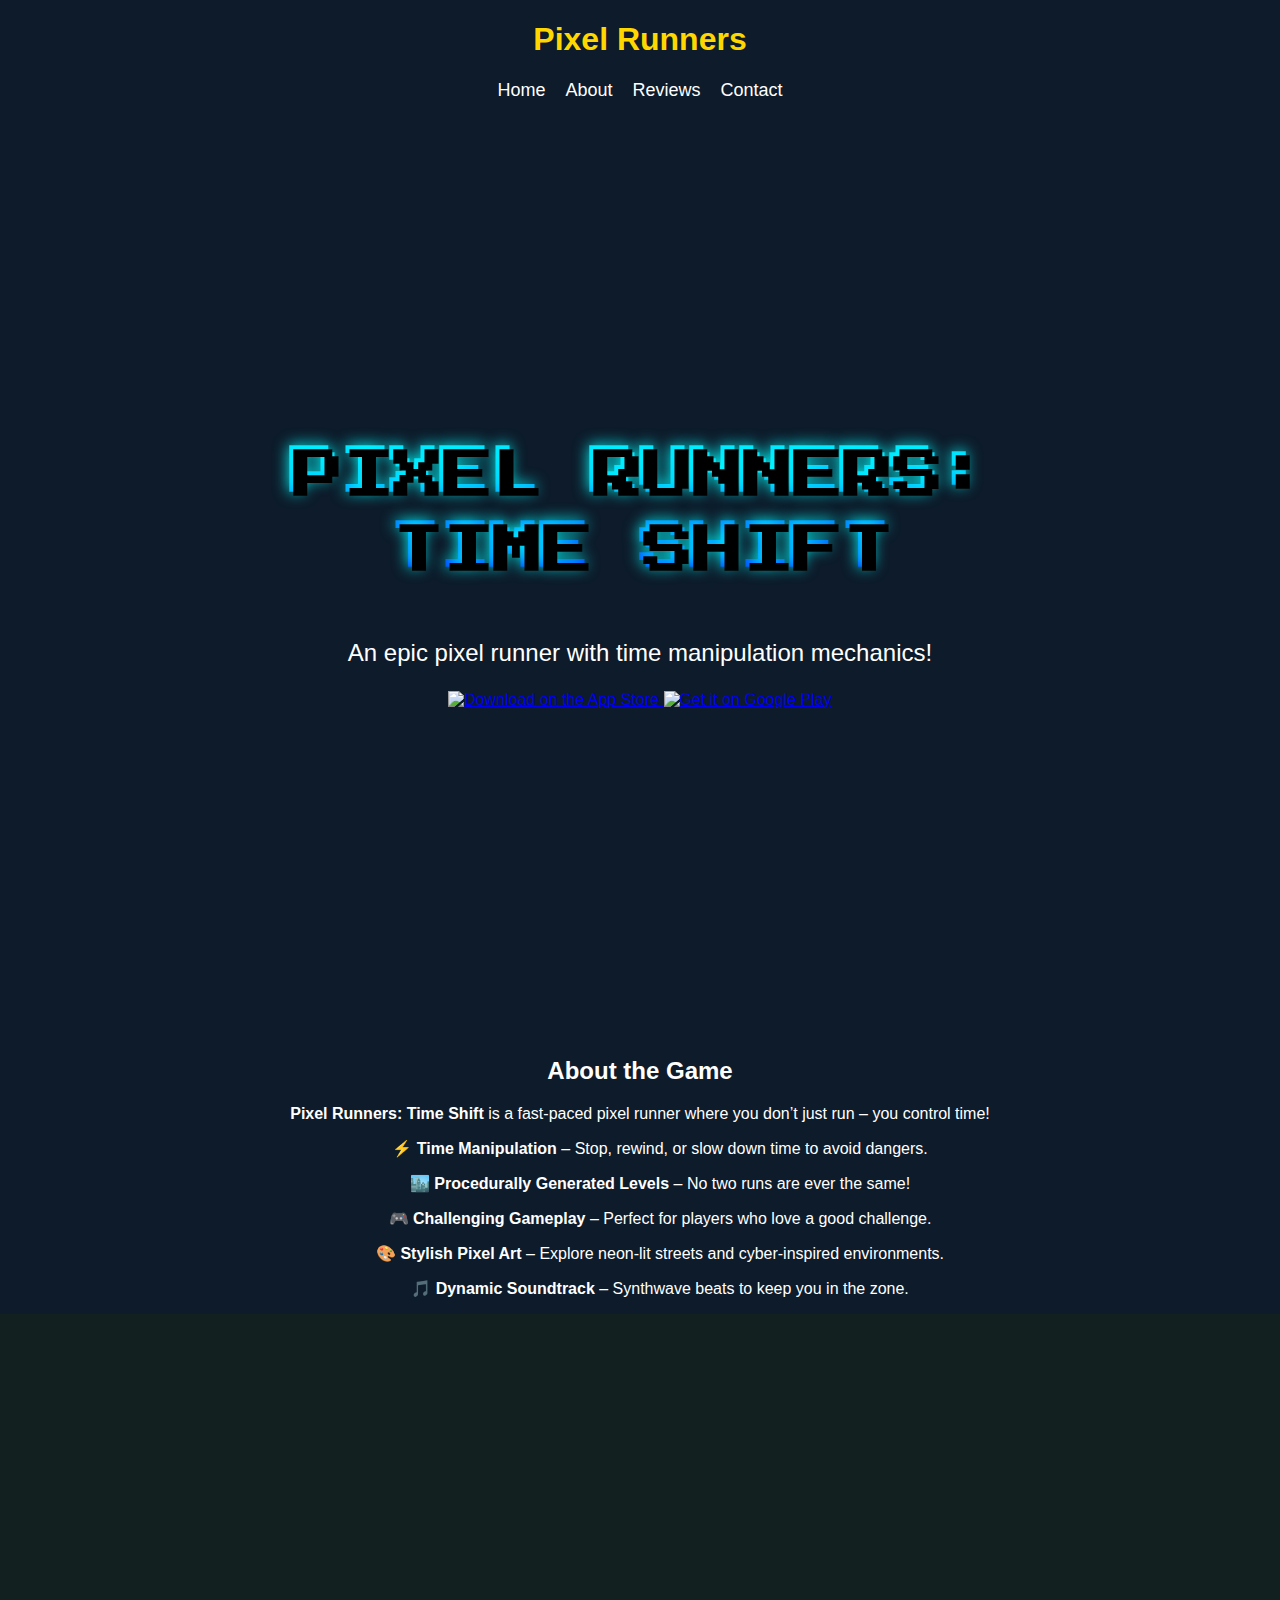
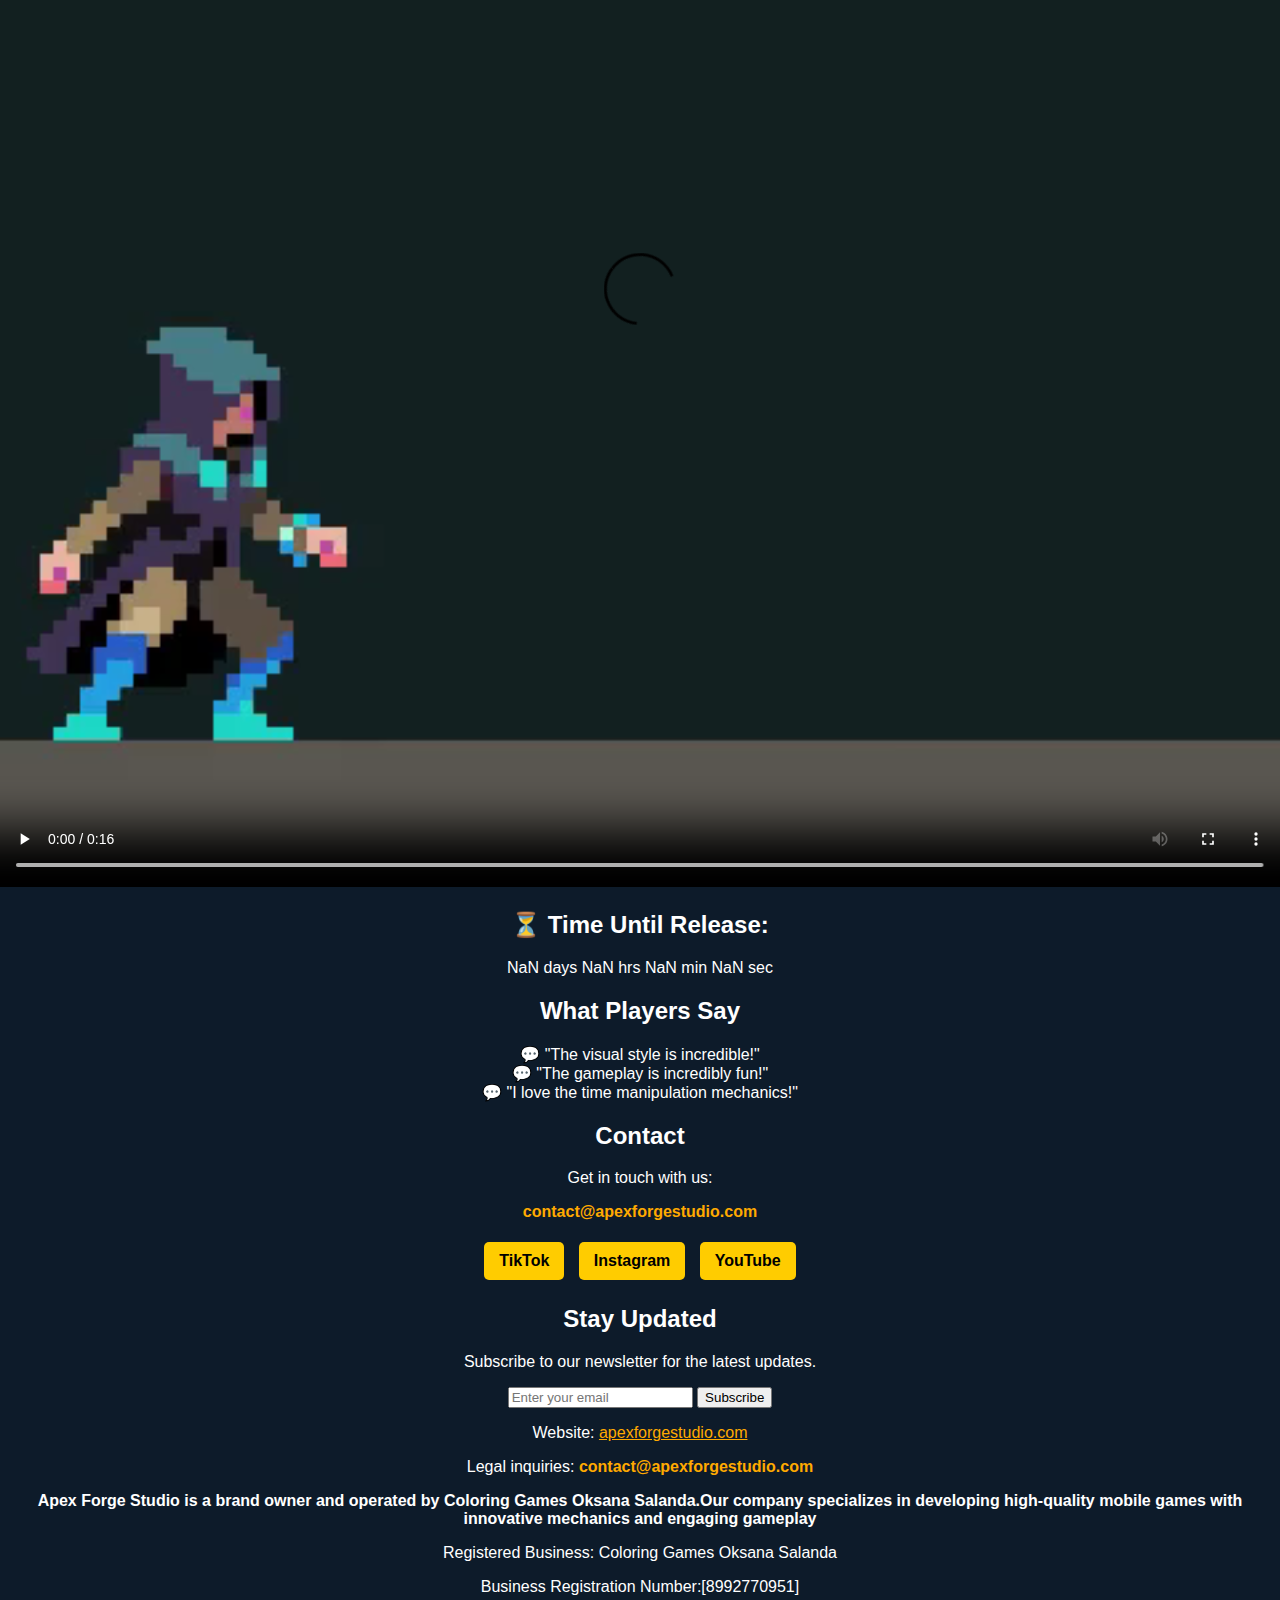
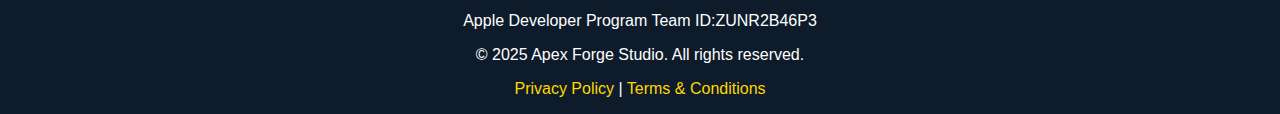
==== commit 10fe39cc: "Update index.html" ====
--- a/index.html
+++ b/index.html
@@ -137,7 +137,7 @@
 </footer>
 <script>
     function updateCountdown() {
-        const releaseDate = new Date("2025-06-01T00:00:00").getTime();
+        const releaseDate = new Date("2025-05-22TO:00:00").getTime();
         const now = new Date().getTime();
         const timeLeft = releaseDate - now;
 
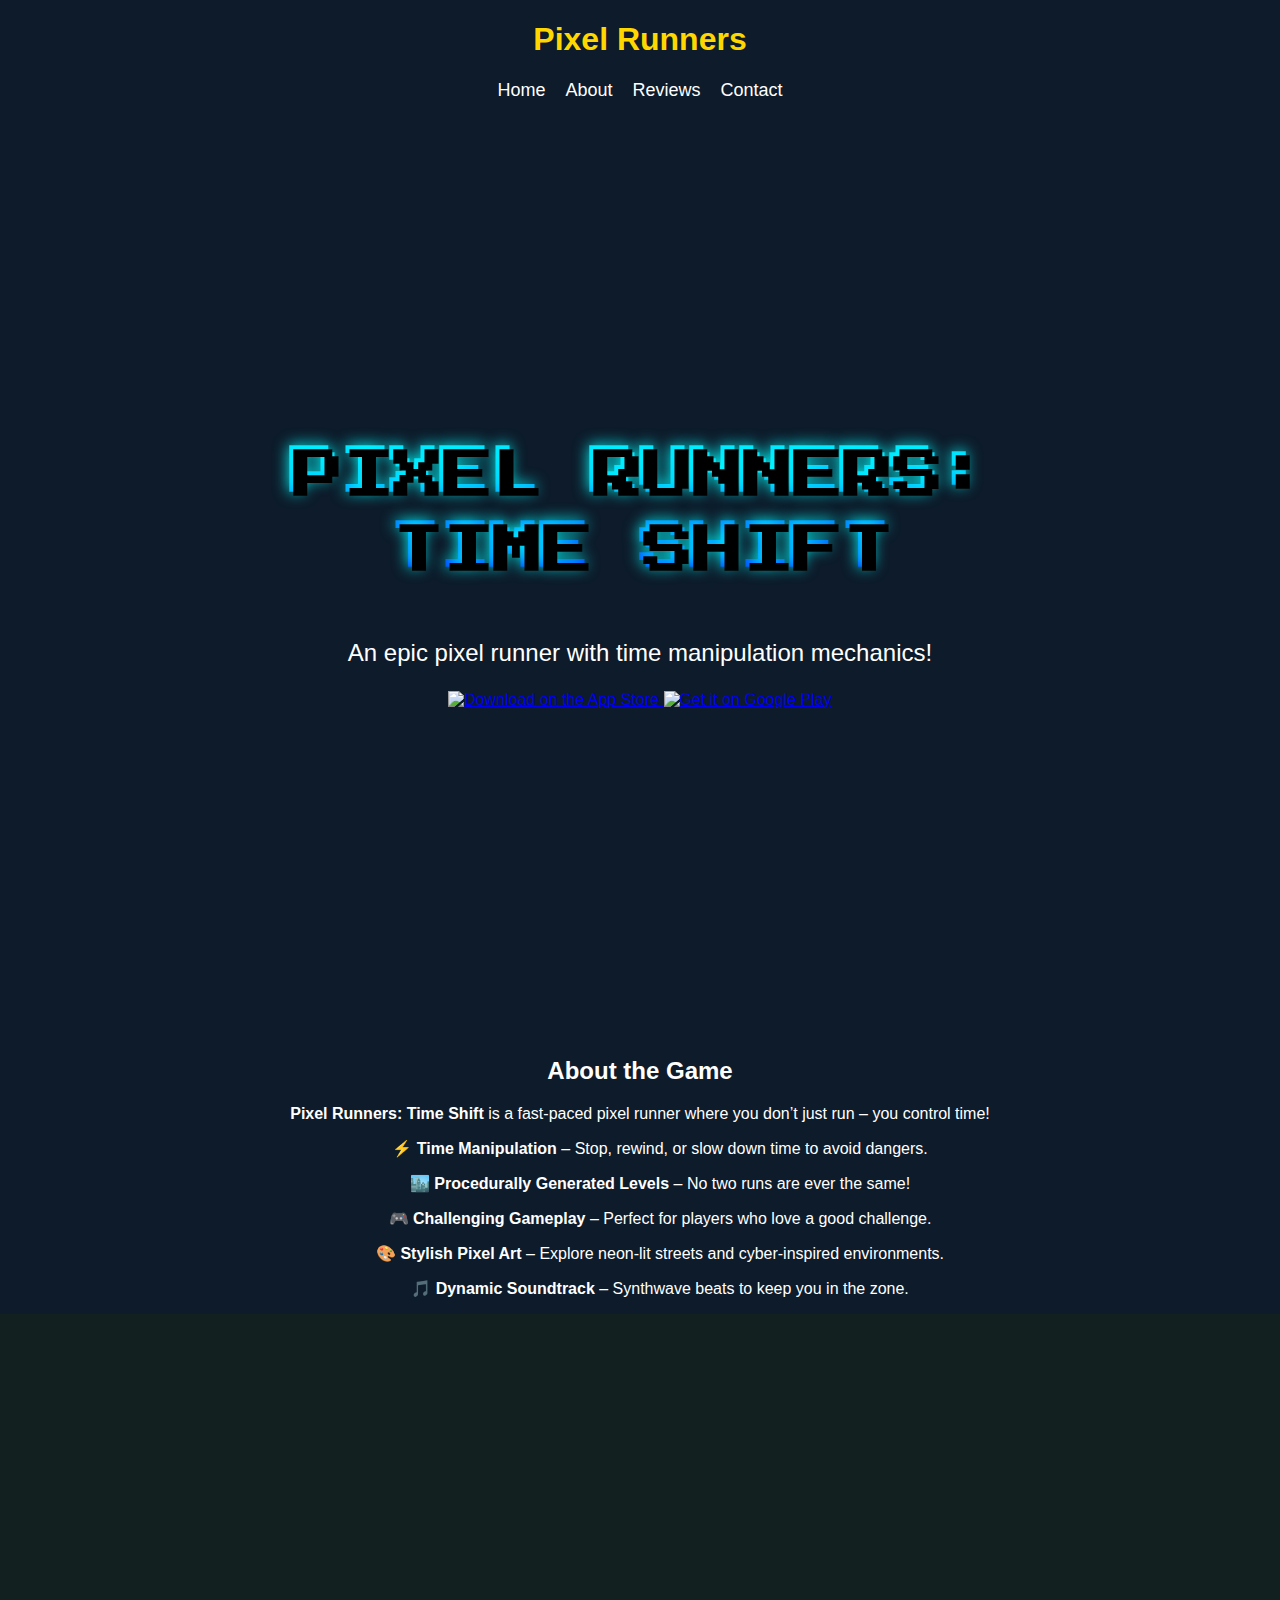
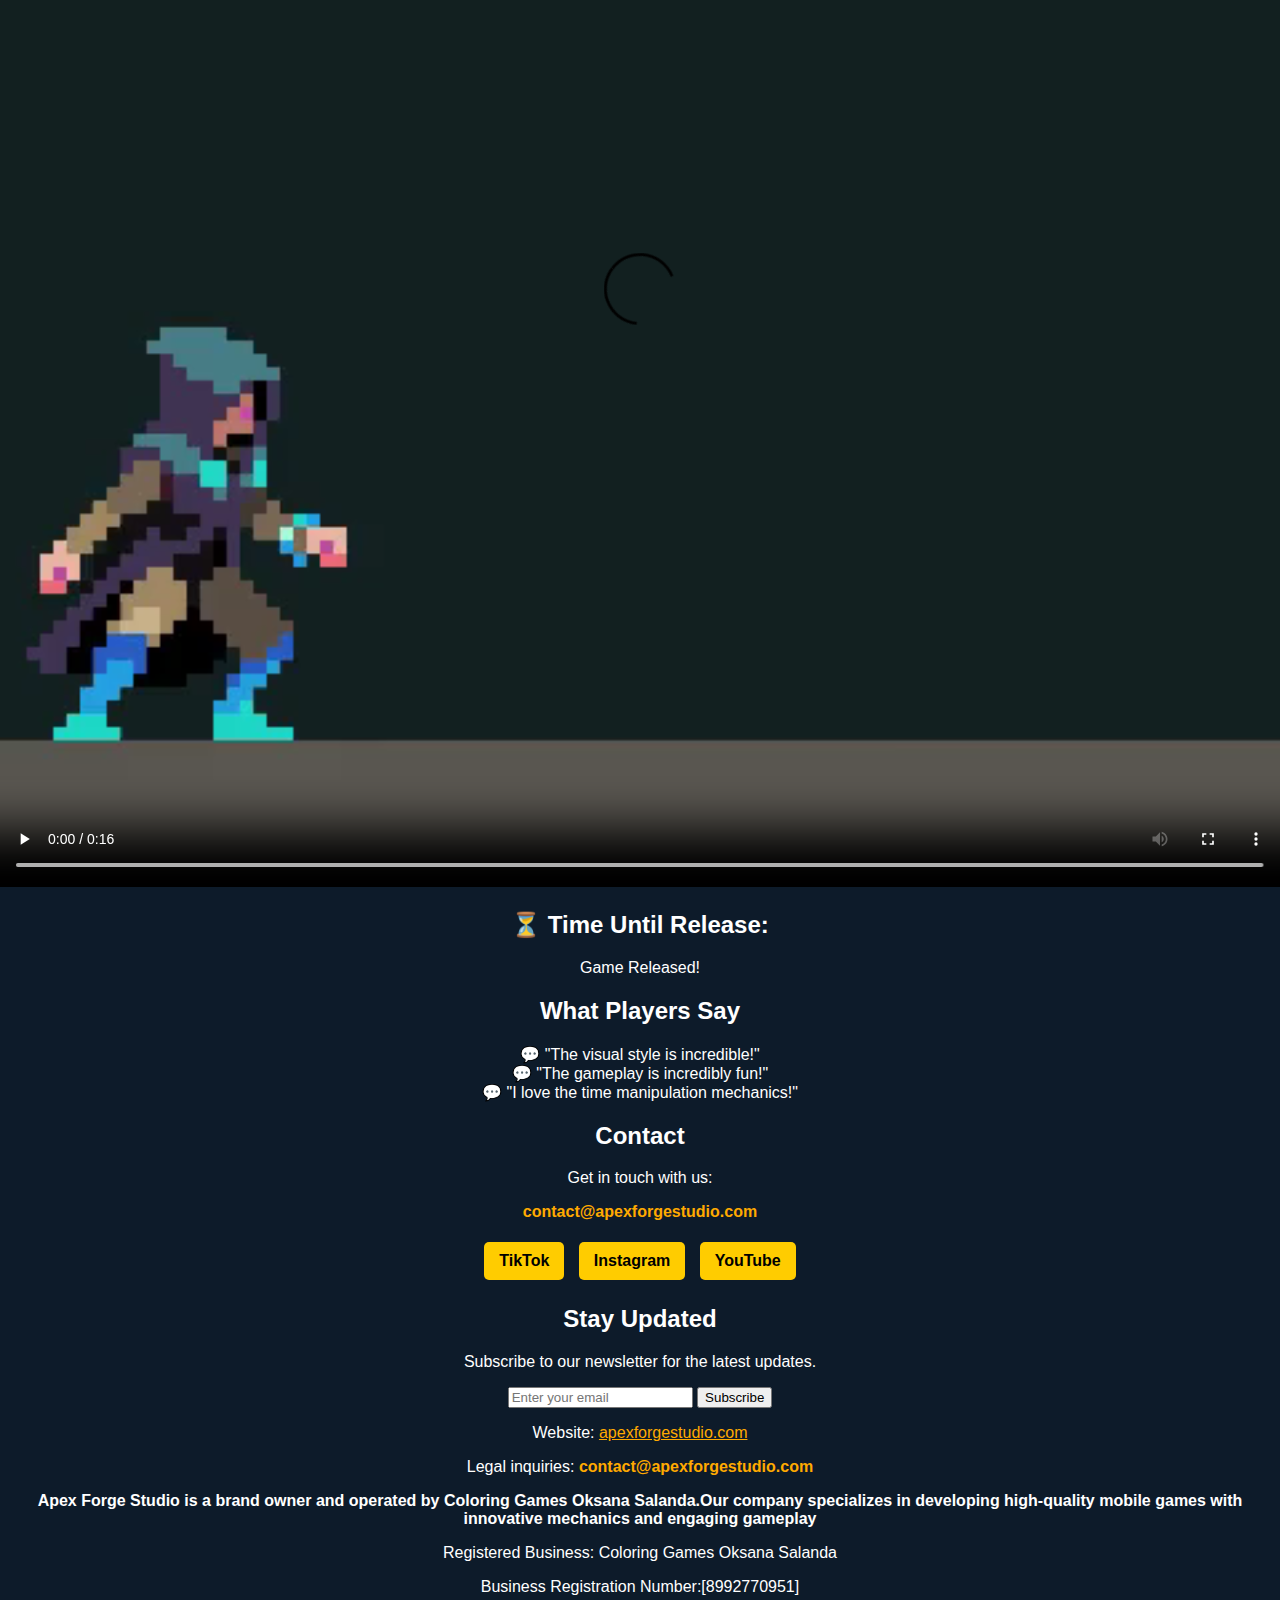
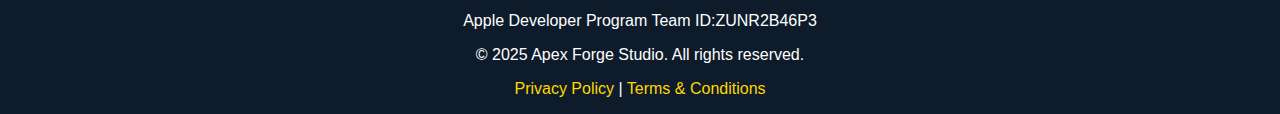
==== commit 5ef39003: "Update index.html" ====
--- a/index.html
+++ b/index.html
@@ -137,7 +137,7 @@
 </footer>
 <script>
     function updateCountdown() {
-        const releaseDate = new Date("2025-05-22TO:00:00").getTime();
+        const releaseDate = new Date("2025-05-22T00:00:00").getTime();
         const now = new Date().getTime();
         const timeLeft = releaseDate - now;
 
